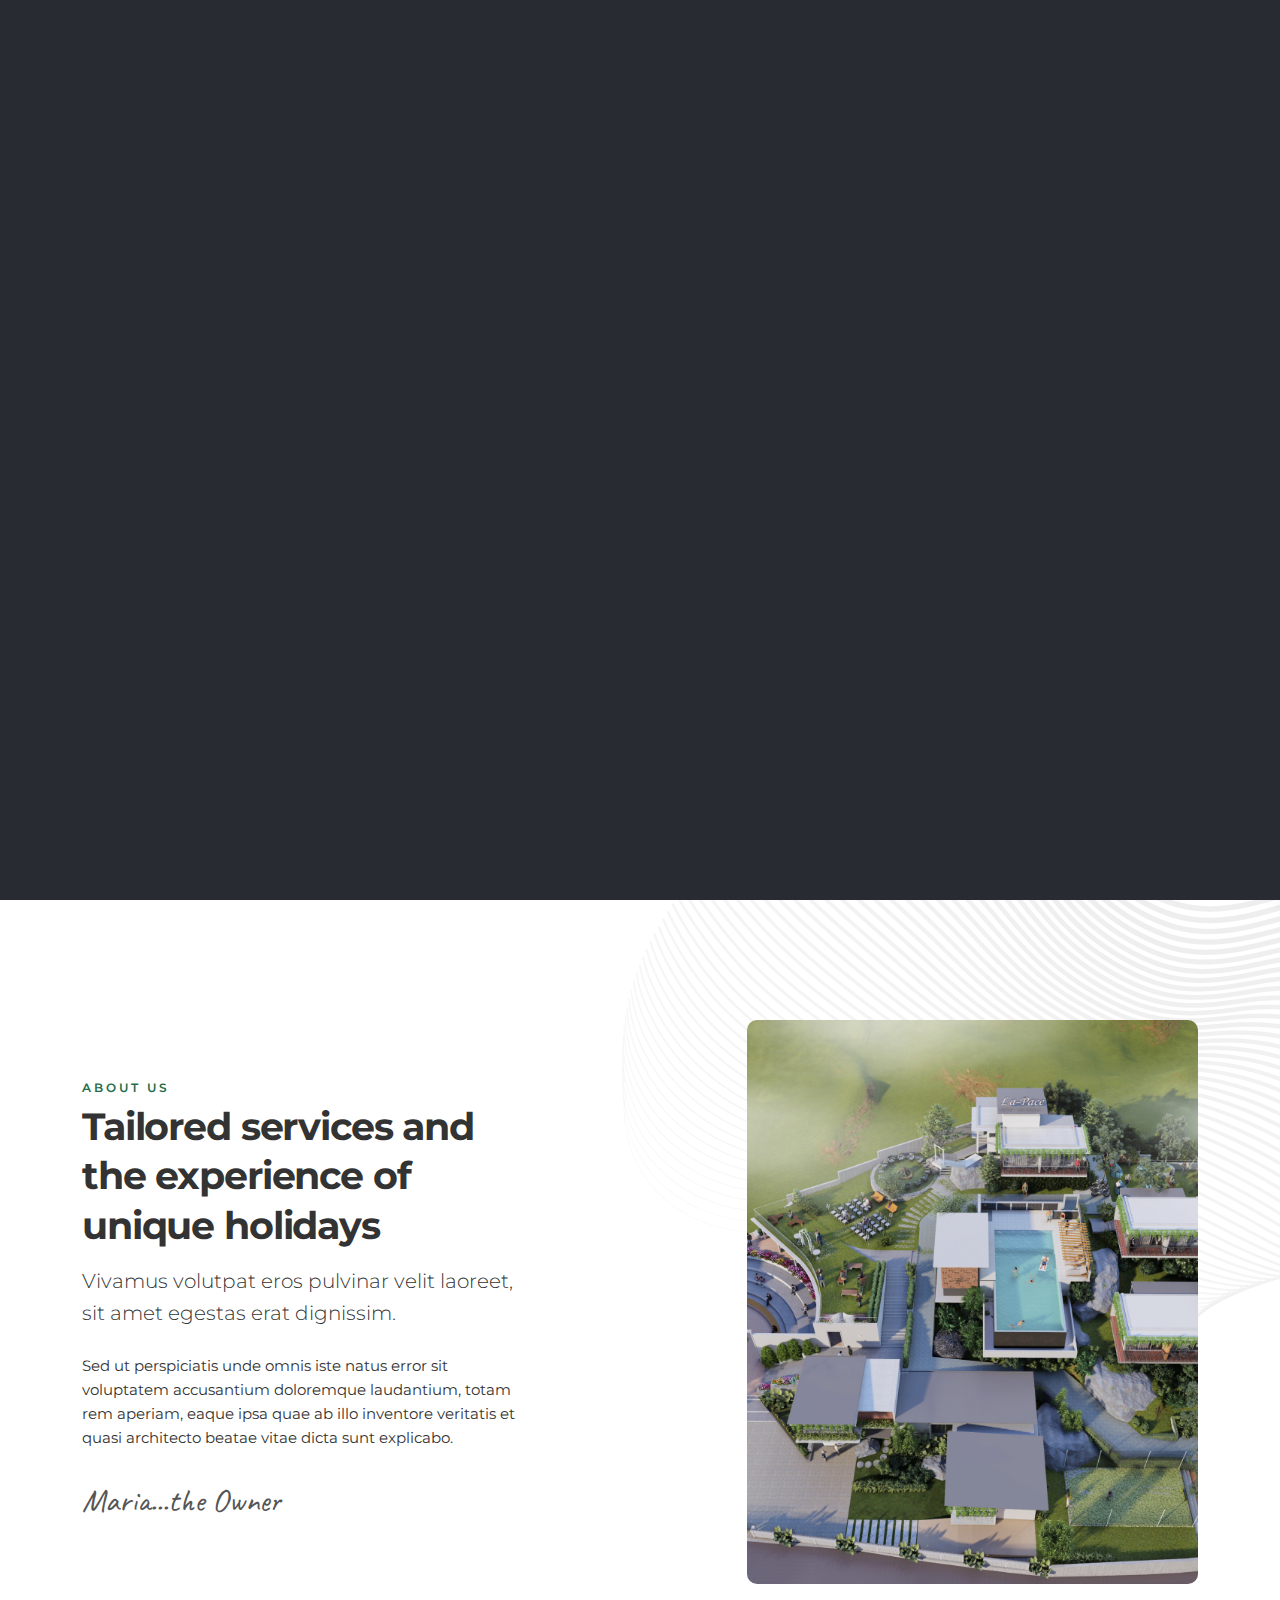
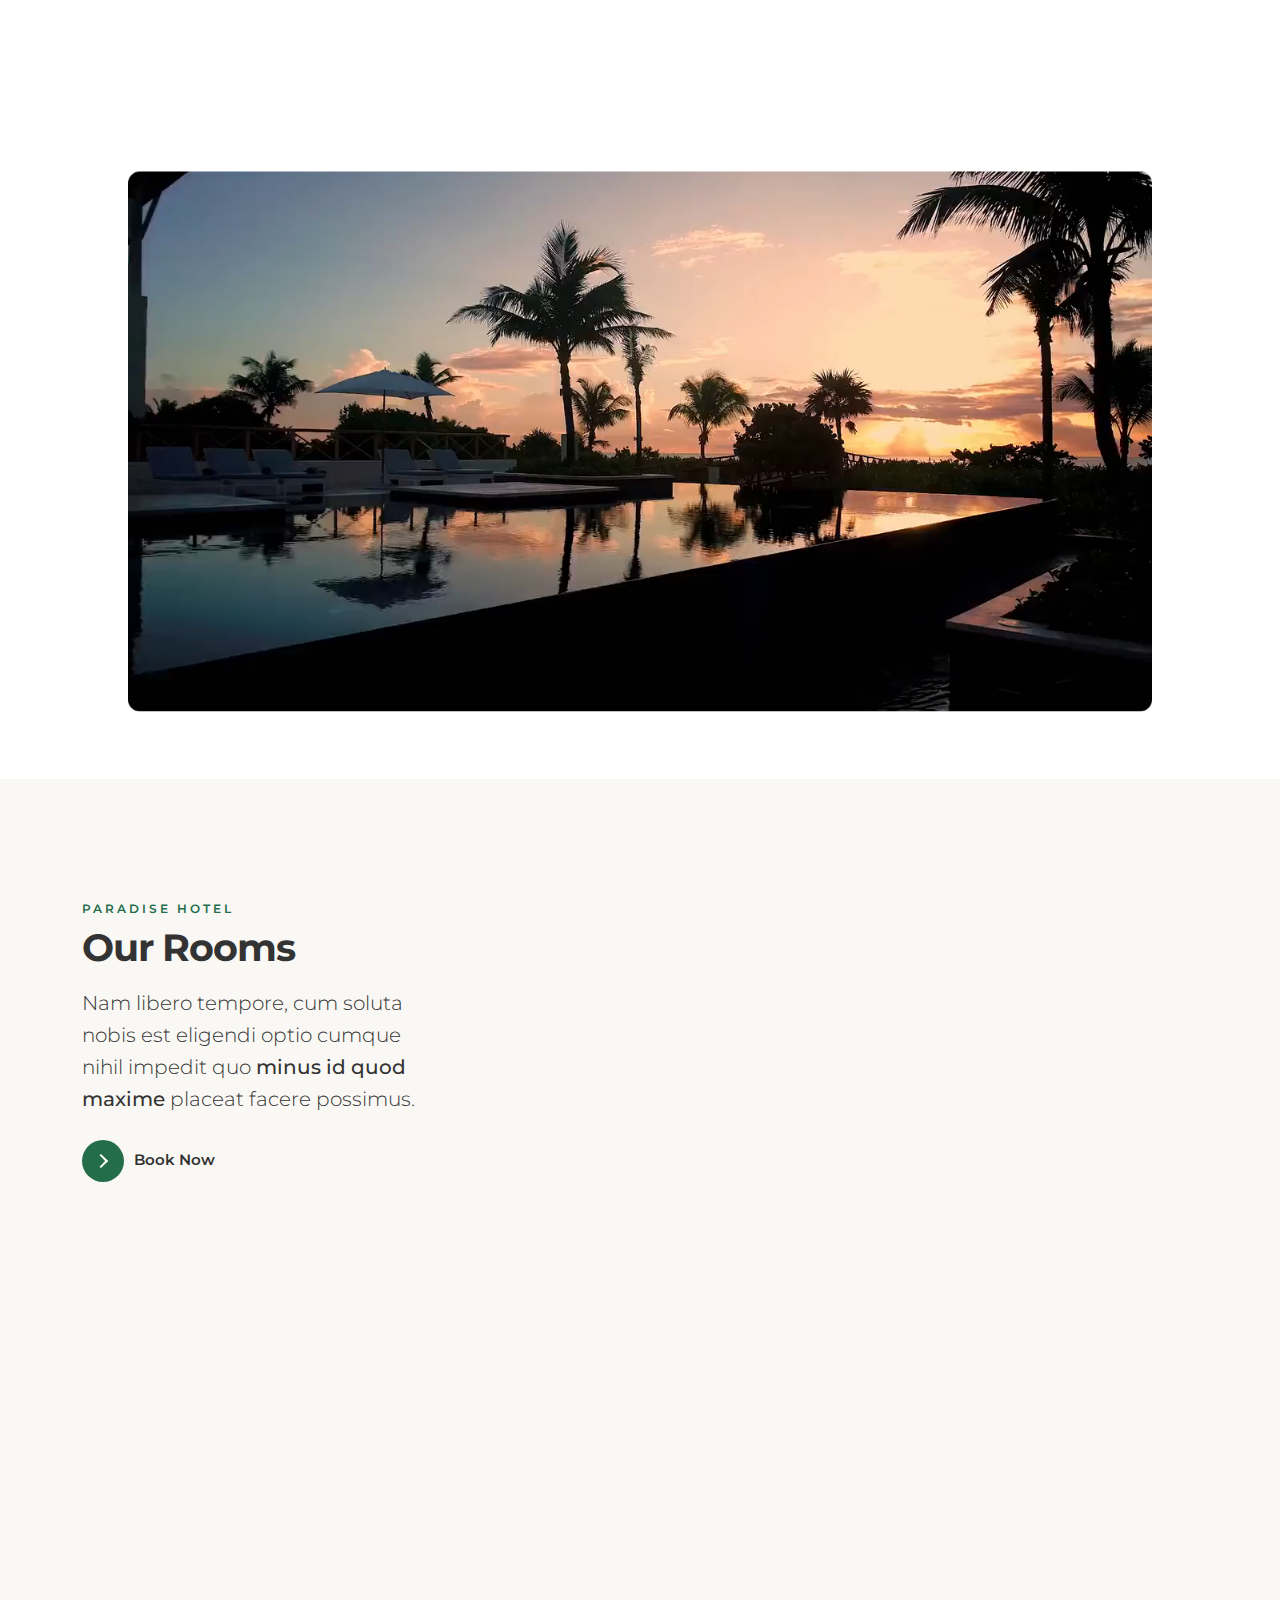
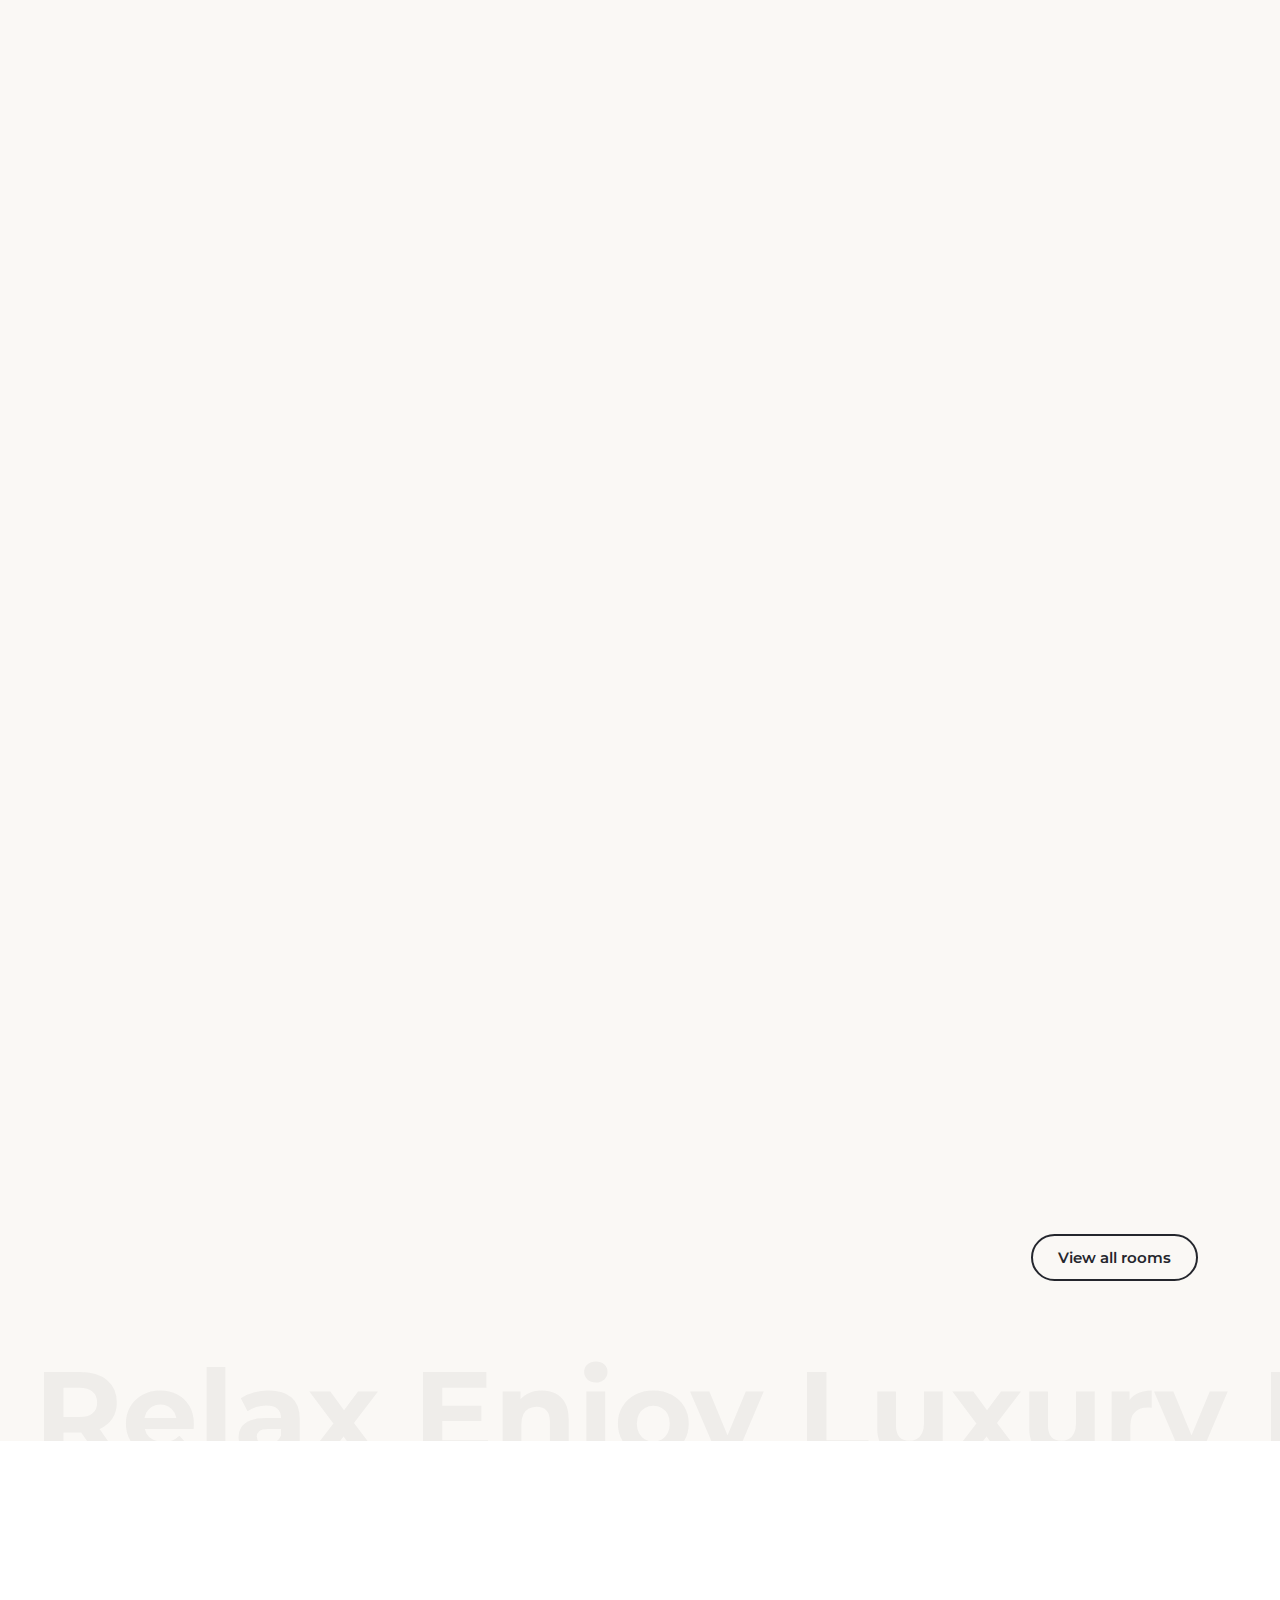
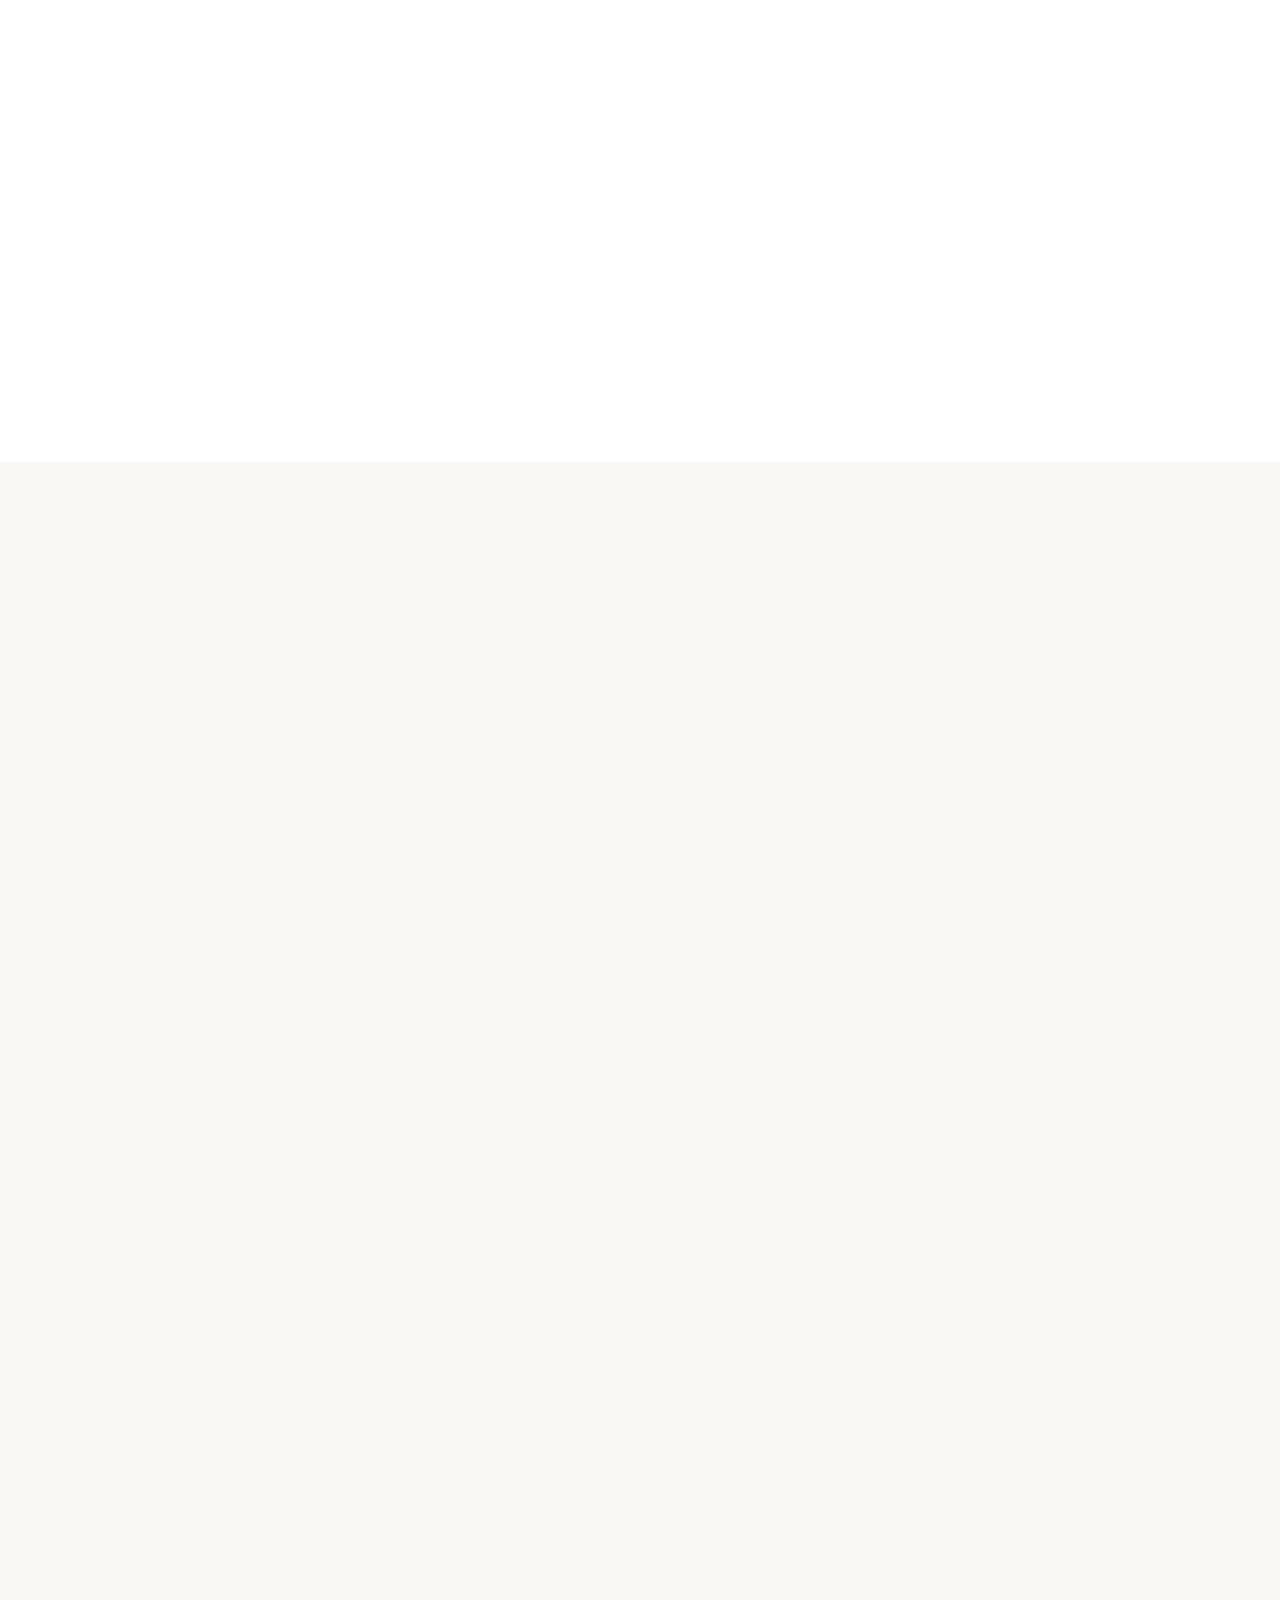
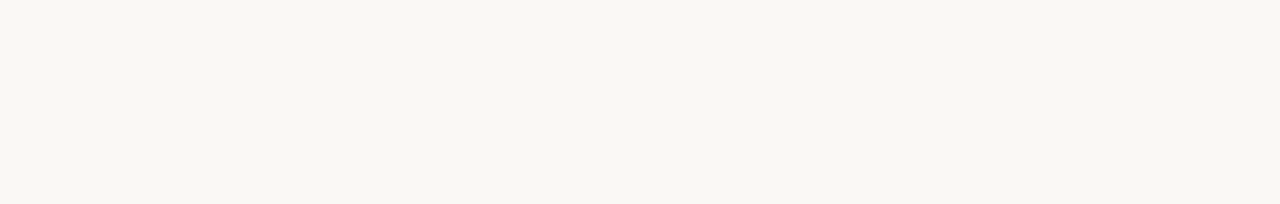
==== index.html @ 65c76d9e "first commit" ====
<!DOCTYPE html>
<html lang="zxx">

<head>
    <meta charset="utf-8">
    <meta name="viewport" content="width=device-width, initial-scale=1">
    <meta name="description" content="">
    <meta name="author" content="Ansonika">
    <title>PARADISE - Hotel and Bed&Breakfast Site Template</title>
    
    <!-- Favicons-->
    <link rel="shortcut icon" href="img/favicon.ico" type="image/x-icon">
    <link rel="apple-touch-icon" type="image/x-icon" href="img/apple-touch-icon-57x57-precomposed.png">
    <link rel="apple-touch-icon" type="image/x-icon" sizes="72x72" href="img/apple-touch-icon-72x72-precomposed.png">
    <link rel="apple-touch-icon" type="image/x-icon" sizes="114x114" href="img/apple-touch-icon-114x114-precomposed.png">
    <link rel="apple-touch-icon" type="image/x-icon" sizes="144x144" href="img/apple-touch-icon-144x144-precomposed.png">

    <!-- GOOGLE WEB FONT-->
    <link rel="preconnect" href="https://fonts.googleapis.com">
    <link rel="preconnect" href="https://fonts.gstatic.com" crossorigin>
    <link href="https://fonts.googleapis.com/css2?family=Caveat:wght@400;500&family=Montserrat:wght@300;400;500;600;700&display=swap" rel="stylesheet">
    
    <!-- BASE CSS -->
    <link href="css/bootstrap.min.css" rel="stylesheet">
    <link href="css/style.css" rel="stylesheet">
	<link href="css/vendors.min.css" rel="stylesheet">

    <!-- YOUR CUSTOM CSS -->
    <link href="css/custom.css" rel="stylesheet">
</head>

<body> 


    <div id="preloader">
        <div data-loader="circle-side"></div>
    </div><!-- /Page Preload -->

    <div class="layer"></div><!-- Opacity Mask -->

    <header class="reveal_header">
        <div class="container">
            <div class="row align-items-center">
                 <div class="col-6">
                        <a href="index.html" class="logo_normal"><img src="img/logo.png" width="135" height="45" alt=""></a>
                        <a href="index.html" class="logo_sticky"><img src="img/logo_sticky.png" width="135" height="45" alt=""></a>
                </div>
                <div class="col-6">
                    <nav>
                        <ul>
                            <li><a href="#booking_section" class="btn_1 btn_scrollto">Book Now</a></li>
                            <li>
                               <div class="hamburger_2 open_close_nav_panel">
                                    <div class="hamburger__box">
                                        <div class="hamburger__inner"></div>
                                    </div>
                                </div>
                            </li>
                        </ul>
                    </nav>
                </div>
            </div>
        </div><!-- /container -->
    </header><!-- /Header -->

    <div class="nav_panel">
        <a href="#0" class="closebt open_close_nav_panel"><i class="bi bi-x"></i></a>
        <div class="logo_panel"><img src="img/logo_sticky.png" width="135" height="45" alt=""></div>
        <div class="sidebar-navigation">
            <nav>
                <ul class="level-1">
                    <!-- <li class="parent"><a href="#0">Home</a>
                         <ul class="level-2">
                            <li class="back"><a href="#0">Back</a></li>
                            <li><a href="index.html">Home Video Bg</a></li>
                            <li><a href="index-2.html">Home Carousel</a></li>
                            <li><a href="index-3.html">Home FlexSlider</a></li>
                            <li><a href="index-4.html">Home Youtube/Vimeo</a></li>
                            <li><a href="index-5.html">Home Parallax</a></li>
                            <li><a href="index-6.html">Home Parallax 2</a></li>
                            <li><a href="index-7.html">Home Working Booking</a></li>
                        </ul>
                    </li> -->
                    <!-- <li class="parent"><a href="#0">Rooms & Suites</a>
                        <ul class="level-2">
                            <li class="back"><a href="#0">Back</a></li>
                            <li><a href="room-list-1.html">Room list 1</a></li>
                            <li><a href="room-list-2.html">Room list 2</a></li>
                            <li><a href="room-list-3.html">Room list 3</a></li>
                            <li><a href="room-details.html">Room details</a></li>
                            <li><a href="room-details-booking.html">Working Booking Request</a></li>
                        </ul>
                    </li> -->
                    <!-- <li><a href="about.html">About</a></li>
                    <li><a href="restaurant.html">Restaurant</a></li>
                    <li><a href="news-1.html">News & events</a></li>
                    <li><a href="contacts.html">Contact</a></li> -->
                    <!-- <li class="parent"><a href="#0">Other Pages</a>
                        <ul class="level-2">
                            <li class="back"><a href="#0">Back</a></li>
                            <li><a href="404.html">Error Page</a></li>
                            <li><a href="gallery.html">Masonry Gallery</a></li>
                            <li><a href="menu-of-the-day.html">Menu of the day</a></li>
                            <li><a href="modal-advertise-1.html">Modal Advertise</a></li>
                            <li><a href="cookie-bar.html">GDPR Cookie Bar</a></li>
                            <li><a href="coming-soon.html">Coming Soon</a></li>
                        </ul>
                    </li> -->
                    <!-- <li class="parent"><a href="#0">Menu Versions</a>
                        <ul class="level-2">
                            <li class="back"><a href="#0">Back</a></li>
                            <li><a href="menu-2.html">Menu Version 2 <span class="custom_badge">Hot</span></a></li>
                            <li><a href="menu-3.html">Menu Version 3</a></li>
                            <li><a href="menu-4.html">Menu Version 4</a></li>
                            <li><a href="menu-5.html">Menu Version 5</a></li>
                        </ul>
                    </li> -->
                </ul>
                <div class="panel_footer">
                    <div class="phone_element"><a href="tel://423424234"><i class="bi bi-telephone"></i><span><em>Info and bookings</em>+41 934 121 1334</span></a></div>
                </div>
                <!-- /panel_footer -->
            </nav>
        </div>
        <!-- /sidebar-navigation -->
    </div>
    <!-- /nav_panel -->

    <main>
        <div class="hero home-search full-height jarallax" data-jarallax-video="https://vimeo.com/360765915" data-speed="0.2">
            <div class="wrapper opacity-mask d-flex align-items-center justify-content-center text-center animate_hero" data-opacity-mask="rgba(0, 0, 0, 0.5)">
                <div class="container">
                    <small class="slide-animated one">Luxury Hotel Experience</small>
                    <h3 class="slide-animated two">A unique Experience<br>where to stay</h3>
                    <!-- <div class="row justify-content-center slide-animated three">
                        <div class="col-xl-10">
                            <div class="row g-0 booking_form">
                                <div class="col-lg-4">
                                    <div class="form-group">
                                        <input class="form-control" type="text" name="dates" id="dates" placeholder="Check in / Check out" readonly="readonly">
                                        <i class="bi bi-calendar2"></i>
                                    </div>
                                </div>
                                <div class="col-lg-3 col-sm-6 pe-lg-0 pe-sm-1">
                                    <div class="qty-buttons">
                                        <label>Adults</label>
                                        <input type="button" value="+" class="qtyplus" name="adults">
                                        <input type="text" name="adults" id="adults" value="" class="qty form-control">
                                        <input type="button" value="-" class="qtyminus" name="adults">
                                    </div>
                                </div>
                                <div class="col-lg-3 col-sm-6 ps-lg-0 ps-sm-1">
                                    <div class="qty-buttons">
                                        <label>Childs</label>
                                        <input type="button" value="+" class="qtyplus" name="childs">
                                        <input type="text" name="childs" id="childs" value="" class="qty form-control">
                                        <input type="button" value="-" class="qtyminus" name="childs">
                                    </div>
                                </div>
                                <div class="col-lg-2">
                                    <input type="submit" class="btn_search" value="Search">
                                </div>
                            </div>
                        </div>
                    </div> -->
                </div>
                <div class="mouse_wp slide-animated four">
                    <a href="#first_section" class="btn_scrollto">
                        <div class="mouse"></div>
                    </a>
                </div>
                <!-- /mouse_wp -->
            </div>
        </div>
        <!-- /Background Video Parallax -->

        <div class="pattern_2">
            <div class="container margin_120_95" id="first_section">
                <div class="row justify-content-between flex-lg-row-reverse align-items-center">
                    <div class="col-lg-5">
                        <div class="parallax_wrapper">
                            <img src="img/about1.png" alt="" class="img-fluid rounded-img">
                            <div data-cue="slideInUp" class="img_over"><span data-jarallax-element="-30"><img src="img/about2.png" alt="" class="rounded-img"></span></div>
                        </div>
                    </div>
                    <div class="col-lg-5">
                        <div class="intro">
                            <div class="title">
                                <small>About us</small>
                                <h2>Tailored services and the experience of unique holidays</h2>
                            </div>
                            <p class="lead">Vivamus volutpat eros pulvinar velit laoreet, sit amet egestas erat dignissim.</p>
                            <p>Sed ut perspiciatis unde omnis iste natus error sit voluptatem accusantium doloremque laudantium, totam rem aperiam, eaque ipsa quae ab illo inventore veritatis et quasi architecto beatae vitae dicta sunt explicabo.</p>
                            <p><em>Maria...the Owner</em></p>
                        </div>
                    </div>
                </div>
                <!-- /Row -->
            </div>
            <div class="pinned-image pinned-image--medium">
                <div class="pinned-image__container" id="section_video">
                    <video loop="loop" muted="muted" id="video_home">
                        <source src="video/sunset.mp4" type="video/mp4">
                        <source src="video/sunset.webm" type="video/webm">
                        <source src="video/sunset.webm" type="video/ogg">
                    </video>
                    <!-- <div class="pinned-image__container-overlay"></div> -->
                </div>
                <div class="pinned_over_content">
                    <div class="title white">
                        <small data-cue="slideInUp" data-delay="200">Luxury Hotel Experience</small>
                        <h2 data-cue="slideInUp" data-delay="300">Enjoy in a very<br> Immersive Relax</h2>
                    </div>
                </div>
            </div>
            <!-- /pinned content -->
        </div>
        <!-- /Pattern  -->

        <div class="container margin_120_95">
            <div class="row justify-content-between">
                <div class="col-lg-4 fixed_title">
                    <div class="title">
                        <small>Paradise Hotel</small>
                        <h2>Our Rooms</h2>
                        <p class="lead">Nam libero tempore, cum soluta nobis est eligendi optio cumque nihil impedit quo <strong>minus id quod maxime</strong> placeat facere possimus.</p>
                        <p> <a href="#booking_section" class="btn_4 learn-more btn_scrollto">
                                <span class="circle">
                                    <span class="icon arrow"></span>
                                </span>
                                <span class="button-text">Book Now</span>
                            </a></p>
                    </div>
                </div>
                <div class="col-lg-7">
                    <div class="row_list_version_3" data-cue="fadeIn">
                        <div class="owl-carousel owl-theme carousel_item_1 kenburns rounded-img">
                            <div class="item">
                                <a href="room-details.html"><img src="img/rooms/1.jpg" alt=""></a>
                            </div>
                            <div class="item">
                                <a href="room-details.html"><img src="img/rooms/opt_1.jpg" alt=""></a>
                            </div>
                            <div class="item">
                                <a href="room-details.html"><img src="img/rooms/opt_8.jpg" alt=""></a>
                            </div>
                        </div>
                        <!-- /carousel -->
                        <div class="box_item_info" data-jarallax-element="-30">
                            <small>From $150/night</small>
                            <h2>Double Room</h2>
                            <p>Beautiful design with modern furnishings including a glamorous bay window with your own private view of Lucerne.</p>
                            <div class="facilities clearfix">
                                <ul>
                                    <li>
                                        <i class="customicon-double-bed"></i> King Size Bed
                                    </li>
                                    <li>
                                        <i class="customicon-television"></i> 32 Inc TV
                                    </li>
                                </ul>
                            </div>
                        </div>
                        <!-- /box_item_info -->
                    </div>
                    <!-- /row_list_version_3 -->
                    <div class="row_list_version_3" data-cue="fadeIn">
                        <div class="owl-carousel owl-theme carousel_item_1 kenburns rounded-img">
                            <div class="item">
                                <a href="room-details.html"><img src="img/rooms/2.jpg" alt=""></a>
                            </div>
                            <div class="item">
                                <a href="room-details.html"><img src="img/rooms/opt_2.jpg" alt=""></a>
                            </div>
                            <div class="item">
                                <a href="room-details.html"><img src="img/rooms/opt_5.jpg" alt=""></a>
                            </div>
                        </div>
                        <!-- /carousel -->
                        <div class="box_item_info" data-jarallax-element="-30">
                            <small>From $150/night</small>
                            <h2>Double Room</h2>
                            <p>Beautiful design with modern furnishings including a glamorous bay window with your own private view of Lucerne.</p>
                            <div class="facilities clearfix">
                                <ul>
                                    <li>
                                        <i class="customicon-double-bed"></i> King Size Bed
                                    </li>
                                    <li>
                                        <i class="customicon-television"></i> 32 Inc TV
                                    </li>
                                </ul>
                            </div>
                        </div>
                        <!-- /box_item_info -->
                    </div>
                    <!-- /row_list_version_3 -->
                    <div class="row_list_version_3" data-cue="fadeIn">
                        <div class="owl-carousel owl-theme carousel_item_1 kenburns rounded-img">
                            <div class="item">
                                <a href="room-details.html"><img src="img/rooms/3.jpg" alt=""></a>
                            </div>
                            <div class="item">
                                <a href="room-details.html"><img src="img/rooms/opt_3.jpg" alt=""></a>
                            </div>
                            <div class="item">
                                <a href="room-details.html"><img src="img/rooms/opt_6.jpg" alt=""></a>
                            </div>
                        </div>
                        <!-- /carousel -->
                        <div class="box_item_info" data-jarallax-element="-30">
                            <small>From $230/night</small>
                            <h2>Superior Room</h2>
                            <p>Beautiful design with modern furnishings including a glamorous bay window with your own private view of Lucerne.</p>
                            <div class="facilities clearfix">
                                <ul>
                                    <li>
                                        <i class="customicon-double-bed"></i> King Size Bed
                                    </li>
                                    <li>
                                        <i class="customicon-television"></i> 32 Inc TV
                                    </li>
                                </ul>
                            </div>
                        </div>
                        <!-- /box_item_info -->
                    </div>
                    <!-- /row_list_version_3 -->
                </div>
            </div>
            <p class="text-end"><a href="#0" class="btn_1 outline">View all rooms</a></p>
        </div>
        <!-- /container-->

        <div class="marquee">
            <div class="track">
                <div class="content">&nbsp;Relax Enjoy Luxury Holiday Travel Discover Experience Relax Enjoy Luxury Holiday Travel Discover Experience Relax Enjoy Luxury Holiday Travel Discover Experience Relax Enjoy Luxury Holiday Travel Discover Experience</div>
            </div>
        </div>
        <!-- /marquee-->

        <div class="bg_white">
            <div class="container margin_120_95">
                <div class="title text-center mb-5">
                    <div data-cue="slideInUp"><small>Paradise Hotel</small></div>
                    <div data-cue="slideInUp" data-delay="100">
                        <h2>Main Facilities</h2>
                    </div>
                </div>
                <div class="row mt-4">
                    <div class="col-xl-3 col-md-6">
                        <div class="box_facilities no-border" data-cue="slideInUp">
                            <i class="customicon-private-parking"></i>
                            <h3>Private Parking</h3>
                            <p>Ut enim ad minima veniam, quis nostrum exercitationem ullam corporis suscipit laboriosam.</p>
                        </div>
                    </div>
                    <div class="col-xl-3 col-md-6">
                        <div class="box_facilities" data-cue="slideInUp">
                            <i class="customicon-wifi"></i>
                            <h3>High Speed Wifi</h3>
                            <p>At vero eos et accusamus et iusto odio dignissimos ducimus qui blanditiis praesentium.</p>
                        </div>
                    </div>
                    <div class="col-xl-3 col-md-6">
                        <div class="box_facilities" data-cue="slideInUp">
                            <i class="customicon-cocktail"></i>
                            <h3>Bar & Restaurant</h3>
                            <p>Similique sunt in culpa qui officia deserunt mollitia animi, id est laborum et dolorum fuga.</p>
                        </div>
                    </div>
                    <div class="col-xl-3 col-md-6">
                        <div class="box_facilities" data-cue="slideInUp">
                            <i class="customicon-swimming-pool"></i>
                            <h3>Swimming Pool</h3>
                            <p>Nam libero tempore, cum soluta nobis est eligendi optio cumque nihil impedit quo minus.</p>
                        </div>
                    </div>
                </div>
                <!-- /Row -->
            </div>
        </div>
        <!-- /bg_white -->

        <div class="container margin_120_95" id="booking_section">
            <div class="row justify-content-between">
                <div class="col-xl-4">
                    <div data-cue="slideInUp">
                        <div class="title">
                            <small>Paradise Hotel</small>
                            <h2>Check Availability</h2>
                        </div>
                        <p>Mea nibh meis philosophia eu. Duis legimus efficiantur ea sea. Id placerat tacimates definitionem sea, prima quidam vim no. Duo nobis persecuti cu. </p>
                        <p class="phone_element no_borders"><a href="tel://423424234"><i class="bi bi-telephone"></i><span><em>Info and bookings</em>+41 934 121 1334</span></a></p>
                    </div>
                </div>
                <div class="col-xl-7">
                    <div data-cue="slideInUp" data-delay="200">
                        <div class="booking_wrapper">
                            <div class="col-lg-12">
                                <input type="hidden" id="date_booking" name="date_booking">
                            </div>
                            <div class="row">
                                <div class="col-lg-6">
                                    <div class="custom_select">
                                        <select class="wide">
                                            <option>Select Room</option>
                                            <option>Double Room</option>
                                            <option>Deluxe Room</option>
                                            <option>Superior Room</option>
                                            <option>Junior Suite</option>
                                        </select>
                                    </div>
                                </div>
                                <div class="col-lg-6">
                                    <div class="row">
                                        <div class="col-6">
                                            <div class="qty-buttons mb-3 version_2">
                                                <input type="button" value="+" class="qtyplus" name="adults_booking">
                                                <input type="text" name="adults_booking" id="adults_booking" value="" class="qty form-control" placeholder="Adults">
                                                <input type="button" value="-" class="qtyminus" name="adults_booking">
                                            </div>
                                        </div>
                                        <div class="col-6">
                                            <div class="mb-3 qty-buttons mb-3 version_2">
                                                <input type="button" value="+" class="qtyplus" name="childs_booking">
                                                <input type="text" name="childs_booking" id="childs_booking" value="" class="qty form-control" placeholder="Childs">
                                                <input type="button" value="-" class="qtyminus" name="childs_booking">
                                            </div>
                                        </div>
                                    </div>
                                </div>
                            </div>
                        </div>
                        <!-- / row -->
                        <p class="text-end mt-4"><a href="#0" class="btn_1 outline">Book Now</a></p>
                    </div>
                </div>
                <!-- /col -->
            </div>
            <!-- /row -->
        </div>
        <!-- /container -->
        
    </main>
    
    <footer class="revealed">
        <div class="footer_bg">
            <div class="gradient_over"></div>
            <div class="background-image" data-background="url(img/rooms/3.png)"></div>
        </div>
        <div class="container">
            <div class="row move_content">
                <div class="col-lg-4 col-md-12">
                    <h5>Contacts</h5>
                    <ul>
                        <li>Baker Street 567, Los Angeles 11023<br>California - US<br><br></li>
                        <li><strong><a href="#0">info@Paradisehotel.com</a></strong></li>
                        <li><strong><a href="#0">+434 43242232</a></strong></li>
                    </ul>
                    <div class="social">
                        <ul>
                            <li><a href="#0"><i class="bi bi-instagram"></i></a></li>
                            <li><a href="#0"><i class="bi bi-whatsapp"></i></a></li>
                            <li><a href="#0"><i class="bi bi-facebook"></i></a></li>
                            <li><a href="#0"><i class="bi bi-twitter-x"></i></a></li>
                        </ul>
                    </div>
                </div>
                <div class="col-lg-3 col-md-6 ms-lg-auto">
                    <h5>Explore</h5>
                    <div class="footer_links">
                        <ul>
                            <li><a href="index.html">Home</a></li>
                            <li><a href="about.html">About Us</a></li>
                            <li><a href="room-list-1.html">Rooms &amp; Suites</a></li>
                            <li><a href="news-1.html">News &amp; Events</a></li>
                            <li><a href="contacts.html">Contacts</a></li>
                            <li><a href="about.html">Terms and Conditions</a></li>
                        </ul>
                    </div>
                </div>
                <div class="col-lg-3 col-md-6">
                    <div id="newsletter">
                        <h5>Newsletter</h5>
                        <div id="message-newsletter"></div>
                        <form method="post" action="phpmailer/newsletter_template_email.php" name="newsletter_form" id="newsletter_form">
                            <div class="form-group">
                                <input type="email" name="email_newsletter" id="email_newsletter" class="form-control" placeholder="Your email">
                                <button type="submit" id="submit-newsletter"><i class="bi bi-send"></i></button>
                            </div>
                        </form>
                        <p>Receive latest offers and promos without spam. You can cancel anytime.</p>
                    </div>
                </div>
            </div>
            <!--/row-->
        </div>
        <!--/container-->
        <div class="copy">
            <div class="container">
                © Paradise - by <a href="#">Ansonika</a>
            </div>
        </div>
    </footer>
    <!-- /footer -->

    <div class="progress-wrap">
        <svg class="progress-circle svg-content" width="100%" height="100%" viewBox="-1 -1 102 102">
            <path d="M50,1 a49,49 0 0,1 0,98 a49,49 0 0,1 0,-98" />
        </svg>
    </div>
    <!-- /back to top -->

<!-- COMMON SCRIPTS -->
<script src="js/common_scripts.js"></script>
<script src="js/common_functions.js"></script>
<script src="js/datepicker_search.js"></script>
<script src="js/datepicker_inline.js"></script>
<script src="phpmailer/validate.js"></script>

</body>
</html>
---- css/style.css ----
/*
Theme Name: Paradise
Theme URI: http://www.ansonika.com/paradise/
Author: Ansonika
Author URI: http://themeforest.net/user/Ansonika/

[Table of contents] 

1. SITE STRUCTURE and TYPOGRAPHY
- 1.0 Preloader
- 1.1 Typography
- 1.2 Animations title
- 1.3 Buttons
- 1.4 Structure

2. CONTENT
- 2.1 Home
- 2.2 About
- 2.3 Room list
- 2.4 Room details
- 2.5 News page
- 2.6 Contact page
- 2.7 Error page
- 2.8 Gallery
- 2.9 Restaurant
- 2.10 Advertise modal
- 2.11 Cookie bar

3. COMMON
- 3.1 Misc
- 3.2 Datepicker
- 3.3 Forms
- 3.4 Success submit 
- 3.5 Progess Scroll to top
- 3.6 Spacing
- 3.7 Pagination
- 3.8 Success submit

/*============================================================================================*/
/* 1.  SITE STRUCTURE and TYPOGRAPHY */
/*============================================================================================*/
/*-------- 1.0 Preloader --------*/
@import url("https://fonts.googleapis.com/css2?family=Lora:ital,wght@1,400;1,500&display=swap");
@-webkit-keyframes background {
  0% {
    top: 0;
  }
  100% {
    top: -100%;
  }
}
@-moz-keyframes background {
  0% {
    top: 0;
  }
  100% {
    top: -100%;
  }
}
@-o-keyframes background {
  0% {
    top: 0;
  }
  100% {
    top: -100%;
  }
}
@keyframes background {
  0% {
    top: 0;
  }
  100% {
    top: -100%;
  }
}


:root {
  --brand-color: #246D4A; /* Red */
}

#preloader {
  position: fixed;
  top: 0;
  left: 0;
  right: 0;
  width: 100%;
  height: 100%;
  bottom: 0;
  background-color: #292b33;
  z-index: 99999999999 !important;
  overflow: hidden;
}
#preloader.loaded {
  -webkit-animation: background 0.65s normal forwards cubic-bezier(0.785, 0.135, 0.15, 0.86);
  -moz-animation: background 0.65s normal forwards cubic-bezier(0.785, 0.135, 0.15, 0.86);
  -o-animation: background 0.65s normal forwards cubic-bezier(0.785, 0.135, 0.15, 0.86);
  animation: background 0.65s normal forwards cubic-bezier(0.785, 0.135, 0.15, 0.86);
  -webkit-transition-delay: 1s;
  -moz-transition-delay: 1s;
  -o-transition-delay: 1s;
  transition-delay: 1s;
}

[data-loader="circle-side"] {
  position: absolute;
  width: 50px;
  height: 50px;
  top: 50%;
  left: 50%;
  margin-left: -25px;
  margin-top: -25px;
  -webkit-animation: circle infinite .95s linear;
  -moz-animation: circle infinite .95s linear;
  -o-animation: circle infinite .95s linear;
  animation: circle infinite .95s linear;
  border: 2px solid #111;
  border-top-color: rgba(255, 255, 255, 0.2);
  border-right-color: rgba(255, 255, 255, 0.2);
  border-bottom-color: rgba(255, 255, 255, 0.2);
  -webkit-border-radius: 100%;
  -moz-border-radius: 100%;
  -ms-border-radius: 100%;
  border-radius: 100%;
}

@-webkit-keyframes circle {
  0% {
    -webkit-transform: rotate(0);
    -moz-transform: rotate(0);
    -ms-transform: rotate(0);
    -o-transform: rotate(0);
    transform: rotate(0);
  }
  100% {
    -webkit-transform: rotate(360deg);
    -moz-transform: rotate(360deg);
    -ms-transform: rotate(360deg);
    -o-transform: rotate(360deg);
    transform: rotate(360deg);
  }
}
@-moz-keyframes circle {
  0% {
    -webkit-transform: rotate(0);
    -moz-transform: rotate(0);
    -ms-transform: rotate(0);
    -o-transform: rotate(0);
    transform: rotate(0);
  }
  100% {
    -webkit-transform: rotate(360deg);
    -moz-transform: rotate(360deg);
    -ms-transform: rotate(360deg);
    -o-transform: rotate(360deg);
    transform: rotate(360deg);
  }
}
@-o-keyframes circle {
  0% {
    -webkit-transform: rotate(0);
    -moz-transform: rotate(0);
    -ms-transform: rotate(0);
    -o-transform: rotate(0);
    transform: rotate(0);
  }
  100% {
    -webkit-transform: rotate(360deg);
    -moz-transform: rotate(360deg);
    -ms-transform: rotate(360deg);
    -o-transform: rotate(360deg);
    transform: rotate(360deg);
  }
}
@keyframes circle {
  0% {
    -webkit-transform: rotate(0);
    -moz-transform: rotate(0);
    -ms-transform: rotate(0);
    -o-transform: rotate(0);
    transform: rotate(0);
  }
  100% {
    -webkit-transform: rotate(360deg);
    -moz-transform: rotate(360deg);
    -ms-transform: rotate(360deg);
    -o-transform: rotate(360deg);
    transform: rotate(360deg);
  }
}
/*-------- 1.1 Typography --------*/
/* rem reference
10px = 0.625rem
12px = 0.75rem
14px = 0.875rem
16px = 1rem (base)
18px = 1.125rem
20px = 1.25rem
24px = 1.5rem
30px = 1.875rem
32px = 2rem
*/
html * {
  -webkit-font-smoothing: antialiased;
}

body {
  background: #faf8f5;
  font-size: 15px;
  font-size: 0.9375rem;
  line-height: 1.6;
  font-family: "Montserrat", Helvetica, sans-serif;
  color: #333;
}

main {
  position: relative;
  z-index: 2;
  background-color: #faf8f5;
}

h1,
h2,
h3,
h4,
h5,
h6 {
  color: #333;
  font-weight: 700;
  letter-spacing: -.03em;
  line-height: 1.3;
}

h3,
h4,
h5,
h6 {
  font-weight: 600;
}

p {
  margin-bottom: 25px;
}

strong {
  font-weight: 600;
}

p.lead strong {
  font-weight: 500;
}

hr {
  margin: 30px 0 30px 0;
  border-color: #d9e1e6;
  opacity: 1;
}
hr.more_margin {
  margin: 60px 0 60px 0;
}

/* General links color */
a {
  color: var(--brand-color);
  text-decoration: none;
  -moz-transition: all 0.3s ease-in-out;
  -o-transition: all 0.3s ease-in-out;
  -webkit-transition: all 0.3s ease-in-out;
  -ms-transition: all 0.3s ease-in-out;
  transition: all 0.3s ease-in-out;
  outline: none;
}
a:hover, a:focus {
  color: #24262d;
  text-decoration: none;
  outline: none;
}

.title small {
  text-transform: uppercase;
  color: var(--brand-color);
  letter-spacing: 3px;
  font-weight: 600;
  display: block;
  margin-bottom: 5px;
  font-size: 12px;
  font-size: 0.75rem;
}
.title h2,
.title h3 {
  font-weight: 700;
  font-size: 38px;
  font-size: 2.375rem;
  margin-bottom: 15px;
}
.title h3 {
  font-size: 31px;
  font-size: 1.9375rem;
}
.title.center {
  text-align: center;
}
.title.white small {
  color: #ebd7b2;
  opacity: 0.8;
}
.title.white h2,
.title.white h3 {
  color: #fff;
}

/*-------- 1.2 Animations title --------*/
.slide-animated {
  -webkit-transform: translateY(20px);
  -moz-transform: translateY(20px);
  -ms-transform: translateY(20px);
  -o-transform: translateY(20px);
  transform: translateY(20px);
  opacity: 0;
  visibility: hidden;
  -moz-transition: all 0.05s ease;
  -o-transition: all 0.05s ease;
  -webkit-transition: all 0.05s ease;
  -ms-transition: all 0.05s ease;
  transition: all 0.05s ease;
}

.is-transitioned .slide-animated {
  -webkit-transform: none;
  -moz-transform: none;
  -ms-transform: none;
  -o-transform: none;
  transform: none;
  opacity: 1;
  visibility: visible;
  -moz-transition: all 0.5s ease;
  -o-transition: all 0.5s ease;
  -webkit-transition: all 0.5s ease;
  -ms-transition: all 0.5s ease;
  transition: all 0.5s ease;
}
.is-transitioned .slide-animated.one {
  transition-delay: 0.5s;
  -webkit-transition-delay: 0.5s;
  -moz-transition-delay: 0.5s;
  -o-transition-delay: 0.5s;
}
.is-transitioned .slide-animated.two {
  transition-delay: 0.7s;
  -webkit-transition-delay: 0.7s;
  -moz-transition-delay: 0.7s;
  -o-transition-delay: 0.7s;
}
.is-transitioned .slide-animated.three {
  transition-delay: 0.9s;
  -webkit-transition-delay: 0.9s;
  -moz-transition-delay: 0.9s;
  -o-transition-delay: 0.9s;
}
.is-transitioned .slide-animated.four {
  transition-delay: 2.5s;
  -webkit-transition-delay: 2.5s;
  -moz-transition-delay: 2.5s;
  -o-transition-delay: 2.5s;
}

/*-------- 1.3 Buttons --------*/
a.btn_1,
.btn_1 {
  border: none;
  color: #fff;
  background: var(--brand-color);
  outline: none;
  cursor: pointer;
  display: inline-flex;
  text-decoration: none;
  padding: 14px 25px 14px 25px;
  font-weight: 600;
  -moz-transition: all 0.3s ease-in-out;
  -o-transition: all 0.3s ease-in-out;
  -webkit-transition: all 0.3s ease-in-out;
  -ms-transition: all 0.3s ease-in-out;
  transition: all 0.3s ease-in-out;
  border-radius: 25px;
  align-items: center;
  justify-content: center;
  line-height: 1;
}
a.btn_1:hover,
.btn_1:hover {
  background-color: #4b514d;
}
a.btn_1.inverse,
.btn_1.inverse {
  background-color: #fff;
  color: #333;
}
a.btn_1.full-width,
.btn_1.full-width {
  width: 100%;
  text-align: center;
}
a.btn_1.outline,
.btn_1.outline {
  background-color: transparent;
  border: 2px solid #24262d;
  color: #24262d;
}
a.btn_1.outline.white,
.btn_1.outline.white {
  border-color: #fff;
  color: #fff;
}
a.btn_1.outline:hover,
.btn_1.outline:hover {
  background-color: #4b514d;
  border: 2px solid transparent;
  color: #fff;
}

.btn_4 {
  position: relative;
  display: inline-block;
  cursor: pointer;
}
.btn_4.learn-more {
  width: 160px;
  height: auto;
}
.btn_4.learn-more .circle {
  transition: all 0.45s cubic-bezier(0.65, 0, 0.076, 1);
  position: relative;
  display: block;
  margin: 0;
  width: 2.6rem;
  height: 2.6rem;
  background: var(--brand-color);
  border-radius: 1.625rem;
}
.btn_4.learn-more .circle .icon {
  transition: all 0.45s cubic-bezier(0.65, 0, 0.076, 1);
  position: absolute;
  top: 0;
  bottom: 0;
  margin: auto;
  background: #fff;
}
.btn_4.learn-more .circle .icon.arrow {
  transition: all 0.45s cubic-bezier(0.65, 0, 0.076, 1);
  left: 0.425rem;
  width: 1.125rem;
  height: 0.125rem;
  background: none;
}
.btn_4.learn-more .circle .icon.arrow::before {
  position: absolute;
  content: '';
  top: -0.25rem;
  right: 0.0625rem;
  width: 0.625rem;
  height: 0.625rem;
  border-top: 0.125rem solid #fff;
  border-right: 0.125rem solid #fff;
  transform: rotate(45deg);
}
.btn_4.learn-more .button-text {
  transition: all 0.45s cubic-bezier(0.65, 0, 0.076, 1);
  position: absolute;
  top: 0;
  left: 0;
  right: 0;
  bottom: 0;
  padding: 0.75rem 0;
  margin: 0 0 0 1.5rem;
  color: #333;
  font-weight: 600;
  line-height: 1.1;
  text-align: center;
}
.btn_4:hover .circle {
  width: 100%;
}
.btn_4:hover .circle .icon.arrow {
  background: #fff;
  transform: translate(1rem, 0);
}
.btn_4:hover .button-text {
  color: #fff;
}

a.animated_link {
  position: relative;
  text-decoration: none;
}
a.animated_link::before {
  content: "";
  position: absolute;
  display: block;
  width: 100%;
  height: 2px;
  bottom: -5px;
  left: 0;
  background-color: #24262d;
  transform: scaleX(0);
  transform-origin: top left;
  transition: transform 0.3s ease;
}
a.animated_link:hover::before {
  transform: scaleX(1);
}
a.animated_link.active::before {
  transform: scaleX(1);
}

.mouse_wp {
  position: absolute;
  right: 30px;
  bottom: 30px;
  text-align: right;
  width: 40px;
  z-index: 999;
}

.mouse {
  background: #4e5559 linear-gradient(transparent 0%, transparent 50%, #ffffff 50%, #ffffff 100%);
  width: 36px;
  height: 58px;
  border-radius: 100px;
  background-size: 100% 200%;
  -webkit-animation: colorSlide 15s linear infinite, nudgeMouse 15s ease-out infinite;
  animation: colorSlide 15s linear infinite, nudgeMouse 15s ease-out infinite;
}

.mouse:before,
.mouse:after {
  content: "";
  position: absolute;
  top: 0;
  right: 0;
  bottom: 0;
  left: 0;
  margin: auto;
}

.mouse:before {
  width: 32px;
  height: 54px;
  background-color: #222a30;
  border-radius: 100px;
}

.mouse:after {
  background-color: #ffffff;
  width: 5px;
  height: 5px;
  border-radius: 100%;
  -webkit-animation: trackBallSlide 15s linear infinite;
  animation: trackBallSlide 15s linear infinite;
}

@-webkit-keyframes colorSlide {
  0% {
    background-position: 0% 100%;
  }
  20% {
    background-position: 0% 0%;
  }
  21% {
    background-color: #4e5559;
  }
  29.99% {
    background-color: #ffffff;
    background-position: 0% 0%;
  }
  30% {
    background-color: #4e5559;
    background-position: 0% 100%;
  }
  50% {
    background-position: 0% 0%;
  }
  51% {
    background-color: #4e5559;
  }
  59% {
    background-color: #ffffff;
    background-position: 0% 0%;
  }
  60% {
    background-color: #4e5559;
    background-position: 0% 100%;
  }
  80% {
    background-position: 0% 0%;
  }
  81% {
    background-color: #4e5559;
  }
  90%,
    100% {
    background-color: #ffffff;
  }
}
@keyframes colorSlide {
  0% {
    background-position: 0% 100%;
  }
  20% {
    background-position: 0% 0%;
  }
  21% {
    background-color: #4e5559;
  }
  29.99% {
    background-color: #ffffff;
    background-position: 0% 0%;
  }
  30% {
    background-color: #4e5559;
    background-position: 0% 100%;
  }
  50% {
    background-position: 0% 0%;
  }
  51% {
    background-color: #4e5559;
  }
  59% {
    background-color: #ffffff;
    background-position: 0% 0%;
  }
  60% {
    background-color: #4e5559;
    background-position: 0% 100%;
  }
  80% {
    background-position: 0% 0%;
  }
  81% {
    background-color: #4e5559;
  }
  90%,
    100% {
    background-color: #ffffff;
  }
}
@-webkit-keyframes trackBallSlide {
  0% {
    opacity: 1;
    transform: scale(1) translateY(-20px);
  }
  6% {
    opacity: 1;
    transform: scale(0.9) translateY(5px);
  }
  14% {
    opacity: 0;
    transform: scale(0.4) translateY(40px);
  }
  15%,
    19% {
    opacity: 0;
    transform: scale(0.4) translateY(-20px);
  }
  28%,
    29.99% {
    opacity: 1;
    transform: scale(1) translateY(-20px);
  }
  30% {
    opacity: 1;
    transform: scale(1) translateY(-20px);
  }
  36% {
    opacity: 1;
    transform: scale(0.9) translateY(5px);
  }
  44% {
    opacity: 0;
    transform: scale(0.4) translateY(40px);
  }
  45%,
    49% {
    opacity: 0;
    transform: scale(0.4) translateY(-20px);
  }
  58%,
    59.99% {
    opacity: 1;
    transform: scale(1) translateY(-20px);
  }
  60% {
    opacity: 1;
    transform: scale(1) translateY(-20px);
  }
  66% {
    opacity: 1;
    transform: scale(0.9) translateY(5px);
  }
  74% {
    opacity: 0;
    transform: scale(0.4) translateY(40px);
  }
  75%,
    79% {
    opacity: 0;
    transform: scale(0.4) translateY(-20px);
  }
  88%,
    100% {
    opacity: 1;
    transform: scale(1) translateY(-20px);
  }
}
@keyframes trackBallSlide {
  0% {
    opacity: 1;
    transform: scale(1) translateY(-20px);
  }
  6% {
    opacity: 1;
    transform: scale(0.9) translateY(5px);
  }
  14% {
    opacity: 0;
    transform: scale(0.4) translateY(40px);
  }
  15%,
    19% {
    opacity: 0;
    transform: scale(0.4) translateY(-20px);
  }
  28%,
    29.99% {
    opacity: 1;
    transform: scale(1) translateY(-20px);
  }
  30% {
    opacity: 1;
    transform: scale(1) translateY(-20px);
  }
  36% {
    opacity: 1;
    transform: scale(0.9) translateY(5px);
  }
  44% {
    opacity: 0;
    transform: scale(0.4) translateY(40px);
  }
  45%,
    49% {
    opacity: 0;
    transform: scale(0.4) translateY(-20px);
  }
  58%,
    59.99% {
    opacity: 1;
    transform: scale(1) translateY(-20px);
  }
  60% {
    opacity: 1;
    transform: scale(1) translateY(-20px);
  }
  66% {
    opacity: 1;
    transform: scale(0.9) translateY(5px);
  }
  74% {
    opacity: 0;
    transform: scale(0.4) translateY(40px);
  }
  75%,
    79% {
    opacity: 0;
    transform: scale(0.4) translateY(-20px);
  }
  88%,
    100% {
    opacity: 1;
    transform: scale(1) translateY(-20px);
  }
}
@-webkit-keyframes nudgeMouse {
  0% {
    transform: translateY(0);
  }
  20% {
    transform: translateY(8px);
  }
  30% {
    transform: translateY(0);
  }
  50% {
    transform: translateY(8px);
  }
  60% {
    transform: translateY(0);
  }
  80% {
    transform: translateY(8px);
  }
  90% {
    transform: translateY(0);
  }
}
@keyframes nudgeMouse {
  0% {
    transform: translateY(0);
  }
  20% {
    transform: translateY(8px);
  }
  30% {
    transform: translateY(0);
  }
  50% {
    transform: translateY(8px);
  }
  60% {
    transform: translateY(0);
  }
  80% {
    transform: translateY(8px);
  }
  90% {
    transform: translateY(0);
  }
}
@-webkit-keyframes nudgeText {
  0% {
    transform: translateY(0);
  }
  20% {
    transform: translateY(2px);
  }
  30% {
    transform: translateY(0);
  }
  50% {
    transform: translateY(2px);
  }
  60% {
    transform: translateY(0);
  }
  80% {
    transform: translateY(2px);
  }
  90% {
    transform: translateY(0);
  }
}
@keyframes nudgeText {
  0% {
    transform: translateY(0);
  }
  20% {
    transform: translateY(2px);
  }
  30% {
    transform: translateY(0);
  }
  50% {
    transform: translateY(2px);
  }
  60% {
    transform: translateY(0);
  }
  80% {
    transform: translateY(2px);
  }
  90% {
    transform: translateY(0);
  }
}
@-webkit-keyframes colorText {
  21% {
    color: #4e5559;
  }
  30% {
    color: #ffffff;
  }
  51% {
    color: #4e5559;
  }
  60% {
    color: #ffffff;
  }
  81% {
    color: #4e5559;
  }
  90% {
    color: #ffffff;
  }
}
@keyframes colorText {
  21% {
    color: #4e5559;
  }
  30% {
    color: #ffffff;
  }
  51% {
    color: #4e5559;
  }
  60% {
    color: #ffffff;
  }
  81% {
    color: #4e5559;
  }
  90% {
    color: #ffffff;
  }
}
/*-------- 1.4 Structure --------*/
/* Header */
header {
  padding: 20px 0;
  width: 100%;
  z-index: 999;
  position: fixed;
  left: 0;
  top: 0;
  background-color: rgba(255, 255, 255, 0);
  -moz-transition: all 0.3s ease;
  -o-transition: all 0.3s ease;
  -webkit-transition: all 0.3s ease;
  -ms-transition: all 0.3s ease;
  transition: all 0.3s ease;
}
@media (max-width: 767px) {
  header {
    padding: 15px 0;
  }
}
header .logo_sticky {
  display: none;
}
header .logo_normal {
  display: block;
}
header.reveal_header .container-fluid {
  padding-right: 25px;
  padding-left: 25px;
}
@media (max-width: 767px) {
  header.reveal_header .container-fluid {
    padding-right: 15px;
    padding-left: 15px;
  }
}
header.reveal_header.headroom--not-top {
  border-bottom: 1px solid #ededed;
  background-color: white;
}
header.reveal_header.headroom--top .logo_normal {
  display: block;
}
header.reveal_header.headroom--top nav ul li a {
  color: #fff;
}
header.reveal_header.headroom--top nav ul li a.animated_link:before {
  background-color: #fff;
}
header.reveal_header.headroom--top .logo_sticky {
  display: none;
}
header.reveal_header.headroom--not-top .logo_normal {
  display: none;
}
header.reveal_header.headroom--not-top .logo_sticky {
  display: block;
}
header nav ul {
  list-style: none;
  padding: 0;
  margin: 0;
  text-align: right;
}
header nav ul li {
  display: inline-block;
  font-weight: 600;
  margin-left: 25px;
}
header nav ul li:first-child {
  margin-left: 0;
}
@media (max-width: 991px) {
  header nav ul li:first-child {
    display: none;
  }
}
header.fixed_header nav ul li a {
  color: #fff;
}
header.fixed_header nav ul li a.animated_link:before {
  background-color: #fff;
}
header.fixed_header.sticky {
  -moz-transition: all 0.3s ease-in-out;
  -o-transition: all 0.3s ease-in-out;
  -webkit-transition: all 0.3s ease-in-out;
  -ms-transition: all 0.3s ease-in-out;
  transition: all 0.3s ease-in-out;
  border-bottom: 1px solid #d9e1e6;
  background-color: #fff;
}
header.fixed_header.sticky .logo_normal {
  display: none;
}
header.fixed_header.sticky .logo_sticky {
  display: inline-block;
}
header.fixed_header.sticky nav ul li a {
  color: #333;
}
header.fixed_header.sticky nav ul li a.animated_link:before {
  background-color: #333;
}
header.fixed_header.sticky nav ul li a.btn_1 {
  color: #fff;
}
header.fixed_header.sticky .hamburger__inner,
header.fixed_header.sticky .hamburger__inner::before,
header.fixed_header.sticky .hamburger__inner::after {
  background-color: #333;
}

.hamburger_2 {
  position: relative;
  top: 8px;
  padding: 0 0;
  display: inline-block;
  cursor: pointer;
  transition-property: opacity, filter;
  transition-duration: 0.15s;
  transition-timing-function: linear;
  font: inherit;
  color: inherit;
  text-transform: none;
  background-color: transparent;
  border: 0;
  margin: 0;
  overflow: visible;
}
@media (max-width: 991px) {
  .hamburger_2 {
    top: 5px;
  }
}
.hamburger_2:hover .hamburger__inner {
  animation: burger .4s ease;
}
.hamburger_2:hover .hamburger__inner:before {
  animation: burger .4s .1s ease;
}
.hamburger_2:hover .hamburger__inner:after {
  animation: burger .4s .2s ease;
}
.hamburger_2 .hamburger__box {
  width: 24px;
  height: 24px;
  display: inline-block;
  position: relative;
}
.hamburger_2 .hamburger__inner {
  display: block;
  top: 50%;
  margin-top: -2px;
}
.hamburger_2 .hamburger__inner,
.hamburger_2 .hamburger__inner::before,
.hamburger_2 .hamburger__inner::after {
  width: 24px;
  height: 2px;
  background-color: #fff;
  border-radius: 0px;
  position: absolute;
  transition-property: transform;
  transition-duration: 0.15s;
  transition-timing-function: ease;
}
.hamburger_2 .hamburger__inner::before,
.hamburger_2 .hamburger__inner::after {
  content: "";
  display: block;
}
.hamburger_2 .hamburger__inner::before {
  top: -8px;
}
.hamburger_2 .hamburger__inner::after {
  bottom: -8px;
}

@keyframes burger {
  0% {
    transform-origin: 0 100%;
    transform: scale(1, 1);
  }
  50% {
    transform-origin: 0 100%;
    transform: scale(0, 1);
  }
  100% {
    transform-origin: 0 100%;
    transform: scale(1, 1);
  }
}
.headroom--not-top .hamburger__inner,
.headroom--not-top .hamburger__inner::before,
.headroom--not-top .hamburger__inner::after {
  background-color: #333;
}

/* Hamburger with close */
.hamburger {
  position: relative;
  top: 8px !important;
}

.headroom--not-top .hamburger-inner,
.headroom--not-top .hamburger-inner::before,
.headroom--not-top .hamburger-inner::after {
  background-color: #333;
}

/*Animated header revealed*/
.animated {
  -webkit-animation-duration: .5s;
  -moz-animation-duration: .5s;
  -o-animation-duration: .5s;
  animation-duration: .5s;
  -webkit-animation-fill-mode: both;
  -moz-animation-fill-mode: both;
  -o-animation-fill-mode: both;
  animation-fill-mode: both;
  will-change: transform, opacity;
}

@-webkit-keyframes slideDown {
  0% {
    -webkit-transform: translateY(-100%);
  }
  100% {
    -webkit-transform: translateY(0);
  }
}
@-moz-keyframes slideDown {
  0% {
    -moz-transform: translateY(-100%);
  }
  100% {
    -moz-transform: translateY(0);
  }
}
@-o-keyframes slideDown {
  0% {
    -o-transform: translateY(-100%);
  }
  100% {
    -o-transform: translateY(0);
  }
}
@keyframes slideDown {
  0% {
    transform: translateY(-100%);
  }
  100% {
    transform: translateY(0);
  }
}
.animated.slideDown {
  -webkit-animation-name: slideDown;
  -moz-animation-name: slideDown;
  -o-animation-name: slideDown;
  animation-name: slideDown;
}

@-webkit-keyframes slideUp {
  0% {
    -webkit-transform: translateY(0);
  }
  100% {
    -webkit-transform: translateY(-100%);
  }
}
@-moz-keyframes slideUp {
  0% {
    -moz-transform: translateY(0);
  }
  100% {
    -moz-transform: translateY(-100%);
  }
}
@-o-keyframes slideUp {
  0% {
    -o-transform: translateY(0);
  }
  100% {
    -o-transform: translateY(-100%);
  }
}
@keyframes slideUp {
  0% {
    transform: translateY(0);
  }
  100% {
    transform: translateY(-100%);
  }
}
.animated.slideUp {
  -webkit-animation-name: slideUp;
  -moz-animation-name: slideUp;
  -o-animation-name: slideUp;
  animation-name: slideUp;
}

/*-------- Menu Version 1 --------*/
.nav_panel {
  overflow-y: scroll;
  transform: translateX(100%);
  top: 0;
  right: 0;
  bottom: 0;
  width: 350px;
  height: 100%;
  position: fixed;
  z-index: 99999;
  background-color: #fff;
  -webkit-box-shadow: 0px 0px 20px 0px rgba(0, 0, 0, 0.1);
  -moz-box-shadow: 0px 0px 20px 0px rgba(0, 0, 0, 0.1);
  box-shadow: 0px 0px 20px 0px rgba(0, 0, 0, 0.1);
  -webkit-transition: all 0.5s cubic-bezier(0.77, 0, 0.175, 1);
  -moz-transition: all 0.5s cubic-bezier(0.77, 0, 0.175, 1);
  -ms-transition: all 0.5s cubic-bezier(0.77, 0, 0.175, 1);
  -o-transition: all 0.5s cubic-bezier(0.77, 0, 0.175, 1);
  transition: all 0.5s cubic-bezier(0.77, 0, 0.175, 1);
}
.nav_panel.show {
  transform: translateX(0);
}
@media (max-width: 767px) {
  .nav_panel {
    width: 100%;
  }
}

.logo_panel {
  text-align: center;
  display: flex;
  align-items: center;
  justify-content: center;
  height: 135px;
  background-color: #faf8f5;
}

.sidebar-navigation {
  border-top: 1px solid #ededed;
  overflow-x: hidden;
  width: 100%;
  position: absolute;
  padding-top: 20px;
  top: 135px;
  bottom: 0;
  left: 0;
  padding-left: 20px;
  padding-right: 10px;
  z-index: 9999;
}
.sidebar-navigation nav {
  position: relative;
  height: 100%;
  min-height: 450px;
}
.sidebar-navigation nav a {
  font-size: 14px;
  font-size: 0.875rem;
  color: #333;
  text-decoration: none;
  font-weight: 600;
  text-transform: uppercase;
}
.sidebar-navigation nav a.active {
  color: var(--brand-color);

}
.sidebar-navigation nav ul {
  list-style: none;
  position: absolute;
  top: 0;
  padding: 1rem;
  width: 100%;
  height: 100%;
  background: #fff;
  z-index: 1;
  -webkit-transition: all 0.4s cubic-bezier(0.645, 0.045, 0.355, 1);
  -moz-transition: all 0.4s cubic-bezier(0.645, 0.045, 0.355, 1);
  transition: all 0.4s cubic-bezier(0.645, 0.045, 0.355, 1);
}
.sidebar-navigation nav ul ul {
  right: calc(200% + 10px);
  left: calc(100% + 20px);
}
.sidebar-navigation nav ul li.parent > a:after {
  font-family: "bootstrap-icons";
  content: "\f285";
  float: right;
}

.sidebar-navigation nav ul li.back a {
  color: #999;
  text-transform: none;
  background-color: rgba(255, 255, 255, 0.2);
}

.sidebar-navigation nav ul li.back {
  margin-left: -20px;
}
.sidebar-navigation nav ul li.back > a:before {
  font-family: "bootstrap-icons";
  content: "\f284";
  margin-right: 5px;
  float: left;
}

.sidebar-navigation nav ul li.back a:focus,
.sidebar-navigation nav ul li.back a:hover {
  color: #333;
}

.sidebar-navigation nav ul li a {
  margin-bottom: 10px;
  padding: 0.35rem 0.65rem;
  display: block;
  position: relative;
  -webkit-transition: all .2s;
  -moz-transition: all .2s;
  transition: all .2s;
}

.sidebar-navigation nav ul li a:focus,
.sidebar-navigation nav ul li a:hover {
  color: var(--brand-color);
}

.sidebar-navigation nav ul .active {
  left: 0;
  right: 0;
}
.sidebar-navigation nav ul .active > li > a {
  opacity: 1;
}

.sidebar-navigation nav ul.hidden > li > a {
  opacity: 0;
}

.sidebar-navigation nav ul ul .active {
  left: calc(100% + 20px);
  right: calc(100% + 20px);
}

.panel_footer {
  position: absolute;
  bottom: 0;
  left: 0;
  width: 100%;
  z-index: 99999;
  padding: 0 25px;
  font-size: 14px;
  font-size: 0.875rem;
}

.phone_element {
  border-top: 1px solid #d9e1e6;
  padding: 20px 0 20px 0;
  position: relative;
  line-height: 1.4;
}
.phone_element a {
  display: flex;
  align-items: center;
}
.phone_element a span {
  font-size: 18px;
  font-size: 1.125rem;
  font-weight: 600;
  color: var(--brand-color);
}
.phone_element a span em {
  color: #333;
  display: block;
  font-style: inherit;
  text-transform: uppercase;
  font-size: 11px;
  font-size: 0.6875rem;
  font-weight: 500;
  letter-spacing: 2px;
}
.phone_element a i {
  margin-right: 15px;
  font-size: 30px;
  font-size: 1.875rem;
  color: var(--brand-color);
}
.phone_element.no_borders {
  padding-top: 5px;
  border-top: none;
}

.closebt {
  -moz-transition: all 0.3s ease-in-out;
  -o-transition: all 0.3s ease-in-out;
  -webkit-transition: all 0.3s ease-in-out;
  -ms-transition: all 0.3s ease-in-out;
  transition: all 0.3s ease-in-out;
  cursor: pointer;
  color: #ccc;
  display: inline-block;
  text-align: center;
  position: absolute;
  right: 25px;
  top: 0;
}
.closebt i {
  font-size: 42px;
  font-size: 2.625rem;
}
.closebt:hover {
  -webkit-transform: rotate(90deg);
  -moz-transform: rotate(90deg);
  -ms-transform: rotate(90deg);
  -o-transform: rotate(90deg);
  transform: rotate(90deg);
  opacity: 1;
}

/*-------- Menu Version 2 --------*/
a.close_panel {
  position: absolute;
  right: 20px;
  top: 10px;
  font-size: 32px;
  font-size: 2rem;
  color: #ccc;
}
a.close_panel:hover {
  color: #444;
}

.panel_menu {
  position: fixed;
  top: 0;
  bottom: 0;
  left: 0;
  right: 0;
  z-index: 99;
  width: 100%;
  height: 100%;
  background-color: #4b514d;
  overflow: hidden;
  transition: all 600ms cubic-bezier(0.19, 1, 0.56, 1);
  transform: translate3d(0, -100%, 0);
}
.panel_menu.active {
  transform: translate3d(0, 0, 0);
}
.panel_menu .panel__content {
  height: 100%;
  width: 100%;
  text-align: left;
  opacity: 0;
  transition: all 600ms;
  transition-delay: 600ms;
}
.panel_menu .panel__content .panel__content_wrapper {
  padding: 0 15px;
  background-color: #4a504c;
  background-color: rgba(75, 81, 77, 0.9);
  width: 100%;
  height: 100%;
  color: #fff;
  display: flex;
  align-items: center;
}
@media (max-width: 767px) {
  .panel_menu .panel__content .panel__content_wrapper {
    padding-top: 30px;
    overflow: scroll;
    display: block;
  }
}
.panel_menu .panel__content .contacts ul {
  list-style: none;
  padding: 0;
  margin: 0 0 25px 0;
}
.panel_menu .panel__content .contacts ul li a {
  display: flex;
  align-items: center;
}
.panel_menu .panel__content .contacts ul li a i {
  font-size: 24px;
  font-size: 1.5rem;
  margin-right: 10px;
}
@media (max-width: 991px) {
  .panel_menu .wrapper_menu {
    margin-top: 100px;
  }
}
.panel_menu .wrapper_menu > ul {
  list-style: none;
  margin: 0 0 25px 0;
  padding: 0;
}
.panel_menu .wrapper_menu > ul li a {
  position: relative;
  font-size: 36px;
  font-size: 2.25rem;
  font-weight: 600;
  letter-spacing: -.03em;
  text-decoration: none;
  color: #FFF;
  transition: opacity .3s ease-in-out;
}
@media (max-width: 767px) {
  .panel_menu .wrapper_menu > ul li a {
    font-size: 24px;
    font-size: 1.5rem;
  }
}

.panel_menu.active .panel__content {
  opacity: 1;
}

.no_scroll {
  overflow: hidden;
}

@media (max-width: 991px) {
  .header_color {
    background-color: #4b514d;
  }
}

.image {
  position: fixed;
  top: 0;
  left: 0;
  width: 100%;
  height: 100%;
  z-index: -1;
  opacity: 0;
  visibility: hidden;
  transition: all 1s ease-in-out;
}
.image img {
  width: 100%;
  height: 100%;
  object-fit: cover;
  object-position: 50% 50%;
  filter: grayscale(100%);
}

ul > li:first-child .image {
  opacity: 1;
  visibility: visible;
  transition-delay: 1000ms;
}

.container-item.active a + .image {
  opacity: 1;
  visibility: visible;
  overflow: hidden;
  width: 100%;
  height: 100%;
}

.wrapper_menu.hover a {
  opacity: .4;
}

.container-item.active a {
  opacity: 1;
}

.menu_panel_details {
  width: 100%;
  font-size: 16px;
  font-size: 1rem;
  margin-bottom: 10px;
}
.menu_panel_details h5 {
  color: #fff;
  font-size: 19px;
  font-size: 1.1875rem;
}
.menu_panel_details p {
  margin-bottom: 20px;
}
.menu_panel_details a {
  color: #fff;
}
.menu_panel_details a:hover {
  color: #ebd7b2;
}

/*-------- Menu v4 --------*/
.menu_v4 .hamburger_2 {
  top: 5px;
}
.menu_v4 .hamburger_2,
.menu_v4 .closebt,
.menu_v4 .layer {
  display: none;
}
@media (max-width: 991px) {
  .menu_v4 .hamburger_2,
  .menu_v4 .closebt,
  .menu_v4 .layer {
    display: block;
  }
}
.menu_v4 .logo_panel {
  display: none;
  border-bottom: 1px solid #ededed;
}
@media (max-width: 991px) {
  .menu_v4 .logo_panel {
    display: flex;
  }
}

@media only screen and (max-width: 991px) {
  .main-menu {
    overflow-y: scroll;
    transform: translateX(102%);
    top: 0;
    right: 0;
    bottom: 0;
    width: 350px;
    height: 100%;
    position: fixed;
    z-index: 99999;
    background-color: #fff;
    -webkit-transition: all 0.5s cubic-bezier(0.77, 0, 0.175, 1);
    -moz-transition: all 0.5s cubic-bezier(0.77, 0, 0.175, 1);
    -ms-transition: all 0.5s cubic-bezier(0.77, 0, 0.175, 1);
    -o-transition: all 0.5s cubic-bezier(0.77, 0, 0.175, 1);
    transition: all 0.5s cubic-bezier(0.77, 0, 0.175, 1);
    -webkit-box-shadow: 0px 0px 20px 0px rgba(0, 0, 0, 0.1);
    -moz-box-shadow: 0px 0px 20px 0px rgba(0, 0, 0, 0.1);
    box-shadow: 0px 0px 20px 0px rgba(0, 0, 0, 0.1);
    -webkit-transition: all 0.4s cubic-bezier(0.77, 0, 0.175, 1);
    -moz-transition: all 0.4s cubic-bezier(0.77, 0, 0.175, 1);
  }
  .main-menu #mainNav {
    padding: 30px;
  }
  .main-menu #mainNav ul {
    text-align: left;
  }
  .main-menu #mainNav ul li {
    display: block;
    margin: 0;
  }
  .main-menu #mainNav ul li a {
    display: block;
    color: #333 !important;
    text-transform: uppercase;
    padding: 0.35rem 0.65rem !important;
    margin: 0 0 10px 0;
  }
  .main-menu #mainNav ul li a:before {
    display: none !important;
  }
  .main-menu #mainNav ul li a:hover, .main-menu #mainNav ul li a.active {
    color: var(--brand-color) !important;
  }
  .main-menu #mainNav ul li a.btn_1 {
    background-color: transparent;
  }

  .main-menu.show {
    transform: translateX(0);
  }
}
.nav_panel #mainNav nav ul > li {
  display: block;
  margin: 15px 0;
  padding: 0 !important;
  opacity: 0;
  -webkit-transition: all 0.8s ease 500ms;
  -o-transition: all 0.8s ease 500ms;
  transition: all 0.8s ease 500ms;
  -webkit-transform: translateY(30px);
  -ms-transform: translateY(30px);
  transform: translateY(30px);
}

.nav_panel #mainNav nav ul > li:first-child {
  -webkit-transition-delay: .2s;
  -o-transition-delay: .2s;
  transition-delay: .2s;
}

.nav_panel #mainNav nav ul > li:nth-child(2) {
  -webkit-transition-delay: .3s;
  -o-transition-delay: .3s;
  transition-delay: .3s;
}

.nav_panel #mainNav nav ul > li:nth-child(3) {
  -webkit-transition-delay: .4s;
  -o-transition-delay: .4s;
  transition-delay: .4s;
}

.nav_panel #mainNav nav ul > li:nth-child(4) {
  -webkit-transition-delay: .5s;
  -o-transition-delay: .5s;
  transition-delay: .5s;
}

.nav_panel #mainNav nav ul > li:nth-child(5) {
  -webkit-transition-delay: .6s;
  -o-transition-delay: .6s;
  transition-delay: .6s;
}

.nav_panel.show #mainNav nav ul > li {
  -webkit-transform: translateY(0);
  -ms-transform: translateY(0);
  transform: translateY(0);
  opacity: 1;
}

/*-------- Menu version 4 with submenu example on menu-5.html --------*/
.submenu_version .main-menu ul li {
  position: relative;
}

/* All styles for screen size over 992px
================================================== */
@media only screen and (min-width: 992px) {
  .submenu_version {
    /* Submenu*/
  }
  .submenu_version .main-menu {
    width: auto;
  }
  .submenu_version .main-menu ul > li > a:hover {
    opacity: 0.6;
  }
  .submenu_version .main-menu ul > li > a.btn_1:hover {
    opacity: 0.6;
  }
  .submenu_version .main-menu ul li.submenu:hover > a:before,
  .submenu_version .main-menu ul li.submenu:hover > a:after {
    bottom: -10px;
    opacity: 0;
  }
  .submenu_version .main-menu ul ul {
    position: absolute;
    border-top: 2px solid var(--brand-color);
    z-index: 1;
    visibility: hidden;
    left: 0;
    top: 130%;
    margin: 0;
    display: block;
    text-align: left;
    padding: 0;
    background: #fff;
    min-width: 210px;
    -webkit-box-shadow: 0px 6px 12px 0px rgba(0, 0, 0, 0.175);
    -moz-box-shadow: 0px 6px 12px 0px rgba(0, 0, 0, 0.175);
    box-shadow: 0px 6px 12px 0px rgba(0, 0, 0, 0.175);
    transform: scale(0.4);
    transform-origin: 10% top;
    transition: 0.15s linear, 0.1s opacity cubic-bezier(0.39, 0.575, 0.565, 1), 0.15s transform cubic-bezier(0.1, 1.26, 0.83, 1);
    -webkit-border-radius: 3px;
    -moz-border-radius: 3px;
    -ms-border-radius: 3px;
    border-radius: 3px;
    opacity: 0;
    -moz-transition: all 0.2s ease;
    -o-transition: all 0.2s ease;
    -webkit-transition: all 0.2s ease;
    -ms-transition: all 0.2s ease;
    transition: all 0.2s ease;
  }
  .submenu_version .main-menu ul ul:before {
    bottom: 100%;
    left: 12%;
    border: solid transparent;
    content: " ";
    height: 0;
    width: 0;
    position: absolute;
    pointer-events: none;
    border-bottom-color: var(--brand-color);
  
    border-width: 7px;
    margin-left: -7px;
  }
  .submenu_version .main-menu ul li:hover > ul {
    padding: 0;
    visibility: visible;
    opacity: 1;
    -webkit-transform: scale(1);
    transform: scale(1);
    -webkit-transition-delay: 0.2s;
    transition-delay: 0.2s;
    -webkit-transition-duration: 0s, 0.2s, 0.2s;
    transition-duration: 0s, 0.2s, 0.2s;
  }
  .submenu_version .main-menu ul ul li {
    display: block;
    margin: 0;
  }
  .submenu_version .main-menu ul ul li a {
    font-size: 13px;
    font-size: 0.8125rem;
    color: #333 !important;
    border-bottom: 1px solid #ededed;
    display: block;
    padding: 12px 15px;
    font-weight: 500;
    -moz-transition: all 0.3s ease;
    -o-transition: all 0.3s ease;
    -webkit-transition: all 0.3s ease;
    -ms-transition: all 0.3s ease;
    transition: all 0.3s ease;
  }
  .submenu_version .main-menu ul ul li:last-child a {
    border-bottom: none;
  }
  .submenu_version .main-menu ul ul li:first-child a:hover {
    -webkit-border-radius: 3px 3px 0 0;
    -moz-border-radius: 3px 3px 0 0;
    -ms-border-radius: 3px 3px 0 0;
    border-radius: 3px 3px 0 0;
  }
  .submenu_version .main-menu ul ul li:last-child a {
    border-bottom: none;
  }
  .submenu_version .main-menu ul ul li:last-child a:hover {
    -webkit-border-radius: 0 0 3px 3px;
    -moz-border-radius: 0 0 3px 3px;
    -ms-border-radius: 0 0 3px 3px;
    border-radius: 0 0 3px 3px;
  }
  .submenu_version .main-menu ul ul li:hover > a {
    background-color: #f9f9f9;
    color: var(--brand-color) !important;
    padding-left: 20px;
    opacity: 1;
  }
}
@media only screen and (max-width: 991px) {
  .submenu_version {
    /* Menu mobile first level */
    /* Menu mobile second level */
  }
  .submenu_version .main-menu ul > li > a.show-submenu:hover:after {
    color: var(--brand-color);
  }
  .submenu_version .main-menu ul > li > a.show-submenu:after {
    -moz-transition: all 0.3s ease-in-out;
    -o-transition: all 0.3s ease-in-out;
    -webkit-transition: all 0.3s ease-in-out;
    -ms-transition: all 0.3s ease-in-out;
    transition: all 0.3s ease-in-out;
    font-family: "bootstrap-icons";
    font-size: 18px;
    font-size: 1.125rem;
    content: "\F282";
    line-height: 1;
    float: right;
    transform: rotate(0);
  }
  .submenu_version .main-menu ul > li > a.show-submenu.show_normal:after {
    transform: rotate(180deg);
  }
  .submenu_version .main-menu ul li.submenu ul {
    border-left: 1px solid #ededed;
    margin: 0 0 15px 25px;
  }
  .submenu_version .main-menu #mainNav ul li ul li a {
    text-transform: none !important;
    font-weight: 500;
    font-size: 14px;
    font-size: 0.875rem;
  }
  .submenu_version .main-menu .show-submenu + ul {
    opacity: 0;
    display: none;
  }
  .submenu_version .main-menu a.show-submenu.show_normal + ul {
    opacity: 1;
    display: block;
  }
  .submenu_version .main-menu #mainNav a.show-submenu.show_normal {
    color: var(--brand-color) !important;
  }
}
@media only screen and (max-width: 560px) {
  .main-menu.show {
    width: 100%;
  }
}
/*-------- Hero --------*/
.opacity-mask {
  width: 100%;
  height: 100%;
  position: absolute;
  left: 0;
  top: 0;
  z-index: 2;
}

.background-image {
  background-size: cover;
  background-repeat: no-repeat;
  background-position: center center;
  -o-transition: .5s;
  -ms-transition: .5s;
  -moz-transition: .5s;
  -webkit-transition: .5s;
  transition: all .5s ease;
  position: absolute;
  top: 0;
  bottom: 0;
  left: 0;
  right: 0;
  z-index: 1;
}

.jarallax {
  position: relative;
  z-index: 0;
}

.jarallax > .jarallax-img {
  position: absolute;
  object-fit: cover;
  top: 0;
  left: 0;
  width: 100%;
  height: 100%;
  z-index: -1;
}

span[data-jarallax-element] {
  display: block;
}

.kenburns .owl-item.active .item img,
img.jarallax-img.kenburns {
  transform-origin: 50% 50%;
  animation: kenburns 15s linear 0s;
  transition: all 1s ease-in-out;
  transition: all 1s ease-in-out;
  animation-fill-mode: forwards;
  /* or: backwards, both, none */
}

@keyframes kenburns {
  0% {
    transform: scale3d(1.4, 1.4, 1.4) translate3d(-5%, -2%, 0px);
    transition: transform 7000ms linear 1s;
  }
  100% {
    transform: scale3d(1.25, 1.25, 1.25) translate3d(0px, 0px, 0px);
    transition: transform 7000ms linear 1s;
  }
}
img.jarallax-img.kenburns-2 {
  transform-origin: 50% 50%;
  animation: kenburns 10s linear 0s;
  transition: all 1s ease-in-out;
  transition: all 1s ease-in-out;
  animation-fill-mode: forwards;
  /* or: backwards, both, none */
}

.hero {
  color: #fff;
  overflow: hidden;
}
.hero.full-height {
  height: 100vh;
}
@media (max-width: 991px) {
  .hero.full-height {
    min-height: 600px;
  }
}
@media (max-width: 767px) {
  .hero.full-height {
    height: 87vh;
  }
}
.hero.medium-height {
  height: 70vh;
}
@media (max-width: 991px) {
  .hero.medium-height {
    min-height: 600px;
  }
}
.hero.small-height {
  height: 60vh;
}
@media (max-width: 991px) {
  .hero.small-height {
    min-height: 600px;
  }
}
.hero .wrapper {
  text-align: left;
  height: 100%;
}
.hero .wrapper small {
  text-transform: uppercase;
  letter-spacing: 3px;
  display: block;
  margin: 0 0 10px 0;
  color: #ebd7b2;
  font-weight: 600;
}
.hero .wrapper h1,
.hero .wrapper h3 {
  color: #fff;
  font-size: 51px;
  font-size: 3.1875rem;
  margin: 0 0 10px 0;
  font-weight: 700;
  text-transform: uppercase;
}
@media (max-width: 767px) {
  .hero .wrapper h1,
  .hero .wrapper h3 {
    font-size: 36px;
    font-size: 2.25rem;
  }
}
@media (max-width: 575px) {
  .hero .wrapper h1,
  .hero .wrapper h3 {
    font-size: 32px;
    font-size: 2rem;
  }
}
.hero .wrapper p {
  font-weight: 400;
  font-size: 24px;
  font-size: 1.5rem;
  line-height: 1.4;
  margin-bottom: 0;
}
.hero .wrapper p strong {
  font-weight: 600;
}
@media (max-width: 767px) {
  .hero .wrapper p {
    padding: 0;
    font-size: 18px;
    font-size: 1.125rem;
  }
}

.parallax_section_1 {
  overflow: hidden;
  height: 70vh;
}
@media (max-width: 991px) {
  .parallax_section_1 {
    min-height: 650px;
  }
}

/* Hero new datepicker */
.hero.home-search {
  overflow: visible;
}
@media (max-width: 991px) {
  .hero.home-search {
    z-index: 9999 !important;
  }
}

/*-------- Footer --------*/
footer {
  background-color: #24262d;
  position: relative;
  color: #fff;
}
@media (max-width: 991px) {
  footer {
    z-index: 0;
  }
}
footer .footer_bg {
  position: relative;
  padding-top: 230px;
  z-index: 2;
  overflow: hidden;
}
@media (max-width: 767px) {
  footer .footer_bg {
    height: 160px;
    padding-top: 180px;
  }
}
footer .footer_bg .background-image {
  opacity: 0.3;
  filter: grayscale(100%);
}
footer .footer_bg .gradient_over {
  background: transparent;
  background: -webkit-linear-gradient(top, transparent, #24262d);
  background: linear-gradient(to bottom, transparent, #24262d);
  top: 0;
  bottom: 0;
  height: 100%;
  left: 0;
  pointer-events: none;
  position: absolute;
  width: 100%;
  z-index: 3;
}
footer .move_content {
  margin-top: -80px;
  position: relative;
  z-index: 4;
  padding-bottom: 120px;
}
@media (max-width: 767px) {
  footer .move_content {
    padding-bottom: 60px;
  }
}
footer h5 {
  color: #fff;
  margin-bottom: 20px;
  font-size: 20px;
  font-size: 1.25rem;
}
@media (max-width: 767px) {
  footer h5 {
    margin-bottom: 10px;
  }
}
footer hr {
  opacity: 0.1;
}
footer ul {
  list-style: none;
  padding: 0;
  margin: 0 0 25px 0;
}
footer a {
  color: #ebd7b2;
}
footer a:hover {
  color: #fff;
}
footer .copy {
  text-align: center;
  padding: 25px 0;
  background-color: #1f2127;
  font-size: 13px;
  font-size: 0.8125rem;
}

.social ul {
  display: block;
  list-style: none;
  margin: 0 0 25px 0;
  padding: 0;
}
.social ul li {
  display: inline-block;
  margin: 0 5px;
}
.social ul li a {
  display: block;
  color: #fff;
}
.social ul li a:hover {
  color: #ebd7b2;
}
.social ul li a i {
  font-size: 21px;
  font-size: 1.3125rem;
}

.styled-select {
  max-width: 180px;
  overflow: hidden;
  height: 40px;
  line-height: 40px;
  border: none;
  background-color: #f3f3f3;
  background-color: rgba(255, 255, 255, 0.05);
  -webkit-border-radius: 3px;
  -moz-border-radius: 3px;
  -ms-border-radius: 3px;
  border-radius: 3px;
  padding-right: 35px;
  position: relative;
}
.styled-select.lang-selector:after {
  font-family: "bootstrap-icons";
  content: "\F3EE";
  color: #fff;
  position: absolute;
  right: 15px;
  top: 0;
}
.styled-select select {
  background: transparent;
  width: 110%;
  padding-left: 15px;
  border: 0;
  border-radius: 0;
  box-shadow: none;
  height: 30px;
  color: #ccc;
  font-size: 13px;
  font-size: 0.8125rem;
  margin: 0;
  font-weight: 500;
  -moz-appearance: window;
  -webkit-appearance: none;
  cursor: pointer;
  outline: none;
}
.styled-select select:focus {
  color: #fff;
  outline: none;
  box-shadow: none;
}
.styled-select select::-ms-expand {
  display: none;
}

.styled-select.lang-selector select option {
  color: #555;
}

.footer_links {
  margin-bottom: 25px;
}
.footer_links ul {
  line-height: 1.9;
}
.footer_links ul li a {
  display: inline-block;
  color: #fff;
}
.footer_links ul li a:hover {
  transform: translateX(10px);
}

#newsletter .form-group {
  position: relative;
}
#newsletter h5 {
  margin: 0 0 25px 0;
}
@media (max-width: 767px) {
  #newsletter h5 {
    margin: 0 0 15px 0;
  }
}
#newsletter .form-group {
  position: relative;
}
#newsletter input[type='email'] {
  border: 0;
  height: 45px;
  border-radius: 3px;
  padding-left: 15px;
  background-color: #f3f3f3;
  background-color: rgba(255, 255, 255, 0.06);
  color: #fff;
}
#newsletter input[type='email']:focus {
  border: 0;
  box-shadow: none;
}
#newsletter button[type='submit'] {
  position: absolute;
  right: 5px;
  color: #fff;
  font-size: 22px;
  font-size: 1.375rem;
  top: 2px;
  border: 0;
  opacity: 0.6;
  height: 45px;
  cursor: pointer;
  background-color: transparent;
  -moz-transition: all 0.3s ease-in-out;
  -o-transition: all 0.3s ease-in-out;
  -webkit-transition: all 0.3s ease-in-out;
  -ms-transition: all 0.3s ease-in-out;
  transition: all 0.3s ease-in-out;
  outline: none;
}
#newsletter button[type='submit']:hover {
  opacity: 1;
}

/* Opacity mask when left open */
.layer {
  position: fixed;
  top: 0;
  left: 0;
  width: 100%;
  min-width: 100%;
  min-height: 100%;
  z-index: 9999;
  background-color: rgba(0, 0, 0, 0.35);
  -moz-transition: all 0.1s ease;
  -o-transition: all 0.1s ease;
  -webkit-transition: all 0.1s ease;
  -ms-transition: all 0.1s ease;
  transition: all 0.1s ease;
  opacity: 0;
  visibility: hidden;
}

.layer-is-visible {
  opacity: 1;
  visibility: visible;
}

/*============================================================================================*/
/* 2.  CONTENT */
/*============================================================================================*/
/*-------- 2.1 Home page --------*/
.booking_form {
  background-color: #fff;
  padding: 5px;
  -webkit-border-radius: 5px;
  -moz-border-radius: 5px;
  -ms-border-radius: 5px;
  border-radius: 5px;
  margin: 15px auto 0;
  position: relative;
  -webkit-box-shadow: 0px 0px 30px 0px rgba(0, 0, 0, 0.3);
  -moz-box-shadow: 0px 0px 30px 0px rgba(0, 0, 0, 0.3);
  box-shadow: 0px 0px 30px 0px rgba(0, 0, 0, 0.3);
}
@media (max-width: 991px) {
  .booking_form {
    padding: 0;
    background: none;
    -webkit-box-shadow: none;
    -moz-box-shadow: none;
    box-shadow: none;
  }
}
.booking_form input {
  border: 0;
  height: 50px;
  padding-left: 15px;
  border-radius: 0;
  background-color: transparent;
  border-right: 1px solid #d9e1e6;
  font-weight: 500;
  font-size: 15px;
  font-size: 0.9375rem;
  color: #6c757d;
}
@media (max-width: 991px) {
  .booking_form input {
    border: none;
    background-color: #fff;
    -webkit-border-radius: 5px;
    -moz-border-radius: 5px;
    -ms-border-radius: 5px;
    border-radius: 5px;
    margin-bottom: 10px;
  }
}
.booking_form input:focus {
  box-shadow: none;
  border-right: 1px solid #d9e1e6;
}
@media (max-width: 991px) {
  .booking_form input:focus {
    border-right: none;
  }
}
.booking_form .form-group {
  margin: 0;
  position: relative;
}
@media (max-width: 991px) {
  .booking_form .form-group {
    margin-bottom: 5px;
  }
}
.booking_form .form-group i {
  -webkit-border-radius: 3px;
  -moz-border-radius: 3px;
  -ms-border-radius: 3px;
  border-radius: 3px;
  font-size: 21px;
  font-size: 1.3125rem;
  position: absolute;
  line-height: 50px;
  top: 2px;
  right: 4px;
  padding-right: 15px;
  display: block;
  width: 20px;
  box-sizing: content-box;
  height: 50px;
  z-index: 1;
  color: var(--brand-color);
}
.booking_form input[type='submit'] {
  -moz-transition: all 0.3s ease-in-out;
  -o-transition: all 0.3s ease-in-out;
  -webkit-transition: all 0.3s ease-in-out;
  -ms-transition: all 0.3s ease-in-out;
  transition: all 0.3s ease-in-out;
  color: #fff;
  font-weight: 600;
  font-size: 15px;
  font-size: 0.9375rem;
  border: 0;
  height: 50px;
  cursor: pointer;
  outline: none;
  width: 100%;
  -webkit-border-radius: 3px;
  -moz-border-radius: 3px;
  -ms-border-radius: 3px;
  border-radius: 3px;
  background-color: #4b514d;
  margin-right: 5px;
}
@media (max-width: 991px) {
  .booking_form input[type='submit'] {
    margin: 20px 0 0 0;
    -webkit-border-radius: 3px;
    -moz-border-radius: 3px;
    -ms-border-radius: 3px;
    border-radius: 3px;
  }
}
.booking_form input[type='submit']:hover {
  background-color: var(--brand-color);
  color: #fff;
}

/* Quantity incrementer input */
.qty-buttons {
  position: relative;
  width: 100%;
  display: inline-block;
}
.qty-buttons label {
  position: absolute;
  color: #999;
  left: 15px;
  top: 13px;
  font-weight: 500;
  color: #6c757d;
  font-size: 15px;
  font-size: 0.9375rem;
}
.qty-buttons input.qty {
  width: 100%;
  text-align: left;
  padding-left: 80px;
}
.qty-buttons input.qtyminus,
.qty-buttons input.qtyplus {
  position: absolute;
  width: 36px;
  height: 36px;
  border: 0;
  outline: none;
  cursor: pointer;
  -webkit-appearance: none;
  text-indent: -9999px;
  box-shadow: none;
  border-radius: 50%;
  top: 8px;
}
.qty-buttons input.qtyplus {
  background: #f5f5f5 url(../img/plus.svg) no-repeat center center;
  right: 15px;
}
.qty-buttons input.qtyminus {
  background: #f5f5f5 url(../img/minus.svg) no-repeat center center;
  right: 55px;
}
.qty-buttons.version_2 .form-control {
  height: 50px;
}
.qty-buttons.version_2 input.qty {
  padding-left: 15px;
}
.qty-buttons.version_2 input.qtyplus {
  background: #fff url(../img/plus.svg) no-repeat center center;
  right: 5px;
}
.qty-buttons.version_2 input.qtyminus {
  background: #fff url(../img/minus.svg) no-repeat center center;
  right: 40px;
}

.intro em {
  font-family: 'Caveat', cursive;
  font-size: 32px;
  font-size: 2rem;
  font-style: normal;
  color: #555;
}

/*-------- Carousel Home Page --------*/
#carousel-home {
  position: relative;
}
#carousel-home .static {
  position: static;
}
#carousel-home .cover {
  background-size: cover;
  background-position: center;
  background-repeat: no-repeat;
  position: absolute;
  left: 0;
  top: 0;
  bottom: 0;
  right: 0;
  max-height: none !important;
  z-index: 2;
  opacity: 1 !important;
}
#carousel-home .owl-carousel {
  position: relative;
}
#carousel-home .owl-carousel .owl-slide {
  height: 100vh;
  position: relative;
}
@media (max-width: 767px) {
  #carousel-home .owl-carousel .owl-slide {
    height: 90vh;
  }
}
#carousel-home .owl-carousel .owl-slide-animated {
  -webkit-transform: translateY(20px);
  -moz-transform: translateY(20px);
  -ms-transform: translateY(20px);
  -o-transform: translateY(20px);
  transform: translateY(20px);
  opacity: 0;
  visibility: hidden;
  -moz-transition: all 0.05s ease;
  -o-transition: all 0.05s ease;
  -webkit-transition: all 0.05s ease;
  -ms-transition: all 0.05s ease;
  transition: all 0.05s ease;
}
#carousel-home .owl-carousel .owl-slide-animated.is-transitioned {
  -webkit-transform: none;
  -moz-transform: none;
  -ms-transform: none;
  -o-transform: none;
  transform: none;
  opacity: 1;
  visibility: visible;
  -moz-transition: all 0.5s ease;
  -o-transition: all 0.5s ease;
  -webkit-transition: all 0.5s ease;
  -ms-transition: all 0.5s ease;
  transition: all 0.5s ease;
}
#carousel-home .owl-carousel .owl-slide-title.is-transitioned {
  transition-delay: 0.2s;
  -webkit-transition-delay: 0.2s;
  -moz-transition-delay: 0.2s;
  -o-transition-delay: 0.2s;
}
#carousel-home .owl-carousel .owl-slide-title-2.is-transitioned {
  transition-delay: 0.4s;
  -webkit-transition-delay: 0.4s;
  -moz-transition-delay: 0.4s;
  -o-transition-delay: 0.4s;
}
#carousel-home .owl-carousel .owl-slide-title-3.is-transitioned {
  transition-delay: 0.6s;
  -webkit-transition-delay: 0.6s;
  -moz-transition-delay: 0.6s;
  -o-transition-delay: 0.6s;
}
#carousel-home .owl-carousel .owl-slide-title-4.is-transitioned {
  transition-delay: 0.8s;
  -webkit-transition-delay: 0.8s;
  -moz-transition-delay: 0.8s;
  -o-transition-delay: 0.8s;
}
#carousel-home .owl-carousel .owl-dots .owl-dot,
#carousel-home .owl-carousel .owl-nav [class*="owl-"]:focus {
  outline: none;
}

.owl-carousel .owl-dots {
  margin-top: 0 !important;
  right: 15px;
  width: 40px;
  top: 50%;
  -webkit-transform: translateY(-50%);
  -ms-transform: translateY(-50%);
  transform: translateY(-50%);
  position: absolute;
  z-index: 3;
}

.owl-carousel.nav-dots-orizontal .owl-dots {
  margin-top: 20px !important;
  width: 100%;
  position: static;
}

.slide-text h2,
.slide-text h3 {
  font-size: 51px;
  font-size: 3.1875rem;
  text-transform: uppercase;
  font-weight: 700;
}
@media (max-width: 767px) {
  .slide-text h2,
  .slide-text h3 {
    font-size: 42px;
    font-size: 2.625rem;
  }
}
.slide-text small {
  text-transform: uppercase;
  color: #ebd7b2;
  letter-spacing: 4px;
  font-weight: 600;
  display: block;
  margin: 0 0 10px 0;
}
.slide-text p {
  font-size: 21px;
  font-size: 1.3125rem;
}
.slide-text.white {
  color: #fff;
}
.slide-text.white h2,
.slide-text.white h3 {
  color: #fff;
}
.slide-text.black {
  color: #111;
}
.slide-text.black h2 {
  color: #000;
}

#icon_drag_mobile {
  position: absolute;
  right: 20px;
  bottom: 20px;
  background: url(../img/drag_icon.svg) 0 0 no-repeat;
  width: 50px;
  height: 30px;
  opacity: 0.6;
  z-index: 99;
  display: none;
}
@media (max-width: 767px) {
  #icon_drag_mobile {
    display: block;
  }
}

a.box_cat_rooms {
  display: block;
  margin-bottom: 25px;
  height: 500px;
  position: relative;
  overflow: hidden;
  background-color: #ccc;
  border-radius: 10px;
  -webkit-box-shadow: 0px 0px 30px 0px rgba(0, 0, 0, 0.2);
  -moz-box-shadow: 0px 0px 30px 0px rgba(0, 0, 0, 0.2);
  box-shadow: 0px 0px 30px 0px rgba(0, 0, 0, 0.2);
}
@media (max-width: 991px) {
  a.box_cat_rooms {
    height: 400px;
  }
}
a.box_cat_rooms .info {
  position: absolute;
  width: 100%;
  z-index: 9;
  display: block;
  padding: 25% 30px 0 30px;
  color: #fff;
  left: 0;
  bottom: -75px;
  padding-bottom: 60px;
  -webkit-backface-visibility: hidden;
  -moz-backface-visibility: hidden;
  -ms-backface-visibility: hidden;
  -o-backface-visibility: hidden;
  backface-visibility: hidden;
  -webkit-transform: translate(0, 0);
  -moz-transform: translate(0, 0);
  -ms-transform: translate(0, 0);
  -o-transform: translate(0, 0);
  transform: translate(0, 0);
  -moz-transition: all 0.4s ease;
  -o-transition: all 0.4s ease;
  -webkit-transition: all 0.4s ease;
  -ms-transition: all 0.4s ease;
  transition: all 0.4s ease;
  background: transparent;
  background: -webkit-linear-gradient(top, transparent, #000);
  background: linear-gradient(to bottom, transparent, #000);
}
a.box_cat_rooms .info small {
  text-transform: uppercase;
  font-weight: 600;
  letter-spacing: 2px;
  color: #999;
  display: block;
  margin-bottom: 0;
  font-size: 12px;
  font-size: 0.75rem;
  color: #fff;
}
a.box_cat_rooms .info h3 {
  color: #fff;
  font-size: 26px;
  font-size: 1.625rem;
  font-weight: 600;
  margin-bottom: 15px;
}
a.box_cat_rooms .info span {
  font-size: 15px;
  font-size: 0.9375rem;
  font-weight: 600;
  display: inline-flex;
  align-items: center;
  font-weight: 600;
  opacity: 0;
  position: relative;
}
a.box_cat_rooms .info span:before {
  position: absolute;
  bottom: -5px;
  left: 0;
  width: 10px;
  height: 2px;
  content: "";
  transition: width 500ms ease;
  background-color: #fff;
}
a.box_cat_rooms .info span:hover {
  background-color: #24262d;
  border-color: transparent;
}
a.box_cat_rooms figure {
  position: relative;
  overflow: hidden;
  width: 100%;
  height: 100%;
}
a.box_cat_rooms:hover .info {
  -webkit-transform: translate(0, -65px);
  -moz-transform: translate(0, -65px);
  -ms-transform: translate(0, -65px);
  -o-transform: translate(0, -65px);
  transform: translate(0, -65px);
}
a.box_cat_rooms:hover .info span {
  opacity: 1;
}
a.box_cat_rooms:hover .info span:before {
  width: 100%;
}
a.box_cat_rooms:hover .background-image {
  -ms-transform: scale(1.1);
  -moz-transform: scale(1.1);
  -webkit-transform: scale(1.1);
  -o-transform: scale(1.1);
  transform: scale(1.1);
}

/*-------- 2.2 About  --------*/
.box_facilities {
  padding: 0 25px 25px 25px;
  border-width: 2px;
  text-align: center;
  border-style: solid;
  border-right: 0;
  border-image: linear-gradient(to bottom, #ededed, transparent) 1 60%;
}
@media (max-width: 1199px) {
  .box_facilities {
    border-width: 0;
  }
}
.box_facilities i {
  font-size: 62px;
  font-size: 3.875rem;
  color: var(--brand-color);
}
.box_facilities h3 {
  font-size: 21px;
  font-size: 1.3125rem;
}
@media (max-width: 767px) {
  .box_facilities h3 {
    font-size: 18px;
    font-size: 1.125rem;
  }
}
.box_facilities.no-border {
  border-width: 0;
}
.box_facilities.white {
  border-image: linear-gradient(to bottom, rgba(255, 255, 255, 0.2), transparent) 1 60%;
}
.box_facilities.white h3 {
  color: #fff;
}
.box_facilities.white i {
  color: #ebd7b2;
}
@media (max-width: 767px) {
  .box_facilities.white {
    padding: 0;
    margin-bottom: 25px;
  }
  .box_facilities.white i {
    font-size: 62px;
    font-size: 3.875rem;
  }
}

/* Testimonials */
.owl-carousel .animated {
  -webkit-animation-duration: 1s;
  animation-duration: 1s;
  -webkit-animation-fill-mode: both;
  animation-fill-mode: both;
}

.animated.flip {
  -webkit-backface-visibility: visible;
  backface-visibility: visible;
  -webkit-animation-name: flip;
  animation-name: flip;
}

@-webkit-keyframes flipInX {
  0% {
    -webkit-transform: perspective(400px) rotate3d(1, 0, 0, 90deg);
    transform: perspective(400px) rotate3d(1, 0, 0, 90deg);
    -webkit-transition-timing-function: ease-in;
    transition-timing-function: ease-in;
    opacity: 0;
  }
  40% {
    -webkit-transform: perspective(400px) rotate3d(1, 0, 0, -20deg);
    transform: perspective(400px) rotate3d(1, 0, 0, -20deg);
    -webkit-transition-timing-function: ease-in;
    transition-timing-function: ease-in;
  }
  60% {
    -webkit-transform: perspective(400px) rotate3d(1, 0, 0, 10deg);
    transform: perspective(400px) rotate3d(1, 0, 0, 10deg);
    opacity: 1;
  }
  80% {
    -webkit-transform: perspective(400px) rotate3d(1, 0, 0, -5deg);
    transform: perspective(400px) rotate3d(1, 0, 0, -5deg);
  }
  100% {
    -webkit-transform: perspective(400px);
    transform: perspective(400px);
  }
}
@keyframes flipInX {
  0% {
    -webkit-transform: perspective(400px) rotate3d(1, 0, 0, 90deg);
    transform: perspective(400px) rotate3d(1, 0, 0, 90deg);
    -webkit-transition-timing-function: ease-in;
    transition-timing-function: ease-in;
    opacity: 0;
  }
  40% {
    -webkit-transform: perspective(400px) rotate3d(1, 0, 0, -20deg);
    transform: perspective(400px) rotate3d(1, 0, 0, -20deg);
    -webkit-transition-timing-function: ease-in;
    transition-timing-function: ease-in;
  }
  60% {
    -webkit-transform: perspective(400px) rotate3d(1, 0, 0, 10deg);
    transform: perspective(400px) rotate3d(1, 0, 0, 10deg);
    opacity: 1;
  }
  80% {
    -webkit-transform: perspective(400px) rotate3d(1, 0, 0, -5deg);
    transform: perspective(400px) rotate3d(1, 0, 0, -5deg);
  }
  100% {
    -webkit-transform: perspective(400px);
    transform: perspective(400px);
  }
}
.flipInX {
  -webkit-backface-visibility: visible !important;
  backface-visibility: visible !important;
  -webkit-animation-name: flipInX;
  animation-name: flipInX;
}

.box_overlay {
  background-color: #24262d;
  background-color: #24262d;
  padding: 45px 45px 45px 225px;
  min-height: 170px;
  color: #fff;
  position: relative;
  margin-bottom: 20px;
  border-radius: 10px;
}
@media (max-width: 767px) {
  .box_overlay {
    padding: 30px;
  }
}

.pic {
  position: absolute;
  left: 45px;
  top: 45px;
  text-align: left;
}
@media (max-width: 767px) {
  .pic {
    position: static;
    margin-bottom: 20px;
    width: 100%;
    text-align: center;
  }
}
.pic h4 {
  position: absolute;
  left: 95px;
  top: 18px;
  color: #fff;
  font-size: 14px;
  font-size: 0.875rem;
  font-weight: 500;
}
@media (max-width: 767px) {
  .pic h4 {
    position: static;
  }
}
.pic h4 small {
  display: block;
  color: #fff;
  margin-top: 3px;
  letter-spacing: normal !important;
}
.pic figure {
  width: 80px;
  height: 80px;
  overflow: hidden;
  -webkit-border-radius: 50%;
  -moz-border-radius: 50%;
  -ms-border-radius: 50%;
  border-radius: 50%;
}
@media (max-width: 767px) {
  .pic figure {
    margin: 0 auto 10px;
  }
}
.pic figure img {
  width: 80px;
  height: auto;
}

.comment {
  border-left: 1px solid rgba(255, 255, 255, 0.3);
  padding-left: 30px;
  font-size: 18px;
  font-size: 1.125rem;
  font-style: italic;
  text-align: left;
}
@media (max-width: 767px) {
  .comment {
    text-align: center;
    border: 0;
    padding: 0;
  }
}

/* Accordion */
.accordion .card {
  border: 0;
  margin-bottom: 10px;
  -webkit-box-shadow: 0px 0px 10px 0px rgba(0, 0, 0, 0.05);
  -moz-box-shadow: 0px 0px 10px 0px rgba(0, 0, 0, 0.05);
  box-shadow: 0px 0px 10px 0px rgba(0, 0, 0, 0.05);
  border-radius: 5px;
}
.accordion .card .card-header {
  background-color: #fff;
  padding: 20px;
  border: 0;
}
.accordion .card-body {
  padding: 0 20px;
}
.accordion .card-header h5 {
  font-size: 17px;
  font-size: 1.0625rem;
  color: #333;
}
.accordion .card-header h5 a {
  border: 0;
  display: block;
  color: #333;
}
.accordion .card-header h5 a i.indicator {
  font-size: 18px;
  font-size: 1.125rem;
  font-weight: normal;
  float: right;
  color: #333;
  -webkit-transform: rotate(45deg);
  -moz-transform: rotate(45deg);
  -ms-transform: rotate(45deg);
  -o-transform: rotate(45deg);
  transform: rotate(45deg);
  -moz-transition: all 0.3s ease-in-out;
  -o-transition: all 0.3s ease-in-out;
  -webkit-transition: all 0.3s ease-in-out;
  -ms-transition: all 0.3s ease-in-out;
  transition: all 0.3s ease-in-out;
}
.accordion .card-header h5 a.collapsed i {
  -webkit-transform: rotate(0deg);
  -moz-transform: rotate(0deg);
  -ms-transform: rotate(0deg);
  -o-transform: rotate(0deg);
  transform: rotate(0deg);
}

/*-------- 2.3 Room list --------*/
.box_item_info {
  background-color: #fff;
  z-index: 9;
  position: relative;
  padding: 40px 40px 20px 40px;
  -webkit-box-shadow: 0px 0px 30px 0px rgba(0, 0, 0, 0.1);
  -moz-box-shadow: 0px 0px 30px 0px rgba(0, 0, 0, 0.1);
  box-shadow: 0px 0px 30px 0px rgba(0, 0, 0, 0.1);
}
.box_item_info small {
  text-transform: uppercase;
  font-weight: 600;
  letter-spacing: 2px;
  display: block;
  margin-bottom: 0;
  font-size: 14px;
  font-size: 0.875rem;
  color: var(--brand-color);
}
.box_item_info h2 {
  font-size: 30px;
  font-size: 1.875rem;
  font-weight: 600;
  margin-bottom: 20px;
}
.box_item_info .facilities ul {
  list-style: none;
  padding: 0;
  margin: 0 0 15px 0;
}
.box_item_info .facilities ul li {
  float: left;
  display: flex;
  align-items: center;
  line-height: 1;
  margin: 0 25px 10px 0;
}
.box_item_info .facilities ul li:last-child {
  margin: 0;
}
.box_item_info .facilities ul li i {
  height: 36px;
  font-size: 30px;
  font-size: 1.875rem;
  color: var(--brand-color);
  margin-right: 15px;
}
@media (max-width: 767px) {
  .box_item_info .facilities ul li {
    float: none;
    width: 100%;
  }
}
.box_item_info .box_item_footer {
  border-top: 2px solid #ededed;
  margin-top: 15px;
  padding: 25px 0 15px 0;
}
.box_item_info .box_item_footer a.animated_link {
  color: #333;
}

.row_list_version_1 {
  margin-bottom: 60px;
}
.row_list_version_1 .box_item_info {
  max-width: 750px;
  margin: -250px 60px 60px 60px;
}
@media (max-width: 767px) {
  .row_list_version_1 .box_item_info {
    margin: -150px 10px 0 10px;
    padding: 20px 25px 10px 25px;
  }
}

.row_list_version_2 {
  margin-bottom: 120px;
}
@media (max-width: 767px) {
  .row_list_version_2 {
    margin-bottom: 70px;
  }
}
.row_list_version_2 .owl-carousel .owl-dots {
  right: auto;
  left: 15px;
}
.row_list_version_2 .box_item_info {
  margin: 0 0 0 -100px;
}
@media (max-width: 1199px) {
  .row_list_version_2 .box_item_info {
    margin: -150px 30px 0 30px;
  }
}
@media (max-width: 767px) {
  .row_list_version_2 .box_item_info {
    margin: -50px 10px 0 10px;
    padding: 20px 25px 10px 25px;
  }
}
.row_list_version_2.inverted .owl-carousel .owl-dots {
  left: inherit;
  right: 15px;
}
.row_list_version_2.inverted .box_item_info {
  margin: 0 -100px 0 0;
}
@media (max-width: 1199px) {
  .row_list_version_2.inverted .box_item_info {
    margin: -50px 30px 0 30px;
  }
}
@media (max-width: 767px) {
  .row_list_version_2.inverted .box_item_info {
    margin: -50px 10px 0 10px;
    padding: 20px 25px 10px 25px;
  }
}

.row_list_version_3 {
  margin-bottom: 60px;
}
.row_list_version_3 .box_item_info {
  max-width: 750px;
  margin: -100px 60px 60px 60px;
}
@media (max-width: 767px) {
  .row_list_version_3 .box_item_info {
    margin: -40px 10px 0 10px;
    padding: 20px 25px 10px 25px;
  }
}

.booking_wrapper {
  border-radius: 10px;
  background-color: #89795d;
  background-color: rgba(151, 134, 103, 0.05);
  padding: 20px 20px 0 20px;
}
.booking_wrapper hr {
  border-color: #d9e1e6;
  opacity: 1;
  margin: 0 0 25px 0;
}
.booking_wrapper .form-control::-moz-placeholder {
  color: #333;
}
.booking_wrapper .form-control::placeholder {
  color: #333;
}

.owl-carousel.border-radius .owl-item {
  border-radius: 10px;
  overflow: hidden;
}

/*-------- 2.4 Room details --------*/
.room_facilities_list ul {
  margin: 0 0 25px 0;
  padding: 0;
  list-style: none;
}
.room_facilities_list ul li {
  float: left;
  width: 46%;
  margin: 0 5px;
  padding: 10px 0;
  border-bottom: 1px solid #ededed;
  display: flex;
  align-items: center;
}
.room_facilities_list ul li i {
  font-size: 34px;
  font-size: 2.125rem;
  margin-right: 15px;
  color: var(--brand-color);
}

.progress {
  margin-bottom: 0;
  height: 5px;
}

.progress-bar {
  background-color: var(--brand-color);
  width: 1px;
  -webkit-transition: all .8s ease;
  transition: all .8s ease;
  -webkit-transition-delay: 1s;
  -moz-transition-delay: 1s;
  -o-transition-delay: 1s;
  transition-delay: 1s;
}

.reviews_sum_details {
  margin-bottom: 25px;
}
.reviews_sum_details h6 {
  font-size: 16px;
  font-size: 1rem;
}
.reviews_sum_details strong {
  position: relative;
  top: -10px;
}

.review_card {
  border-radius: 10px;
  padding: 25px 25px 1px 25px;
  margin-bottom: 30px;
  background-color: #89795d;
  background-color: rgba(151, 134, 103, 0.05);
}
.review_card .user_info {
  text-align: center;
}
@media (max-width: 767px) {
  .review_card .user_info {
    margin-bottom: 10px;
  }
}
.review_card .user_info figure {
  width: 50px;
  height: 50px;
  overflow: hidden;
  -webkit-border-radius: 50%;
  -moz-border-radius: 50%;
  -ms-border-radius: 50%;
  border-radius: 50%;
  display: inline-block;
  position: relative;
  margin-bottom: 10px;
}
@media (max-width: 767px) {
  .review_card .user_info figure {
    float: left;
  }
}
.review_card .user_info figure img {
  width: 50px;
  height: auto;
  position: absolute;
  left: 50%;
  top: 50%;
  -webkit-transform: translate(-50%, -50%);
  -moz-transform: translate(-50%, -50%);
  -ms-transform: translate(-50%, -50%);
  -o-transform: translate(-50%, -50%);
  transform: translate(-50%, -50%);
}
.review_card .user_info h5 {
  font-size: 13px;
  font-size: 0.8125rem;
}
@media (max-width: 767px) {
  .review_card .user_info h5 {
    float: left;
    margin: 18px 0 0 15px;
  }
}
.review_card .review_content h4 {
  font-size: 18px;
  font-size: 1.125rem;
}
.review_card .review_content .rating {
  float: left;
  font-weight: 600;
  font-size: 26px;
  font-size: 1.625rem;
  color: var(--brand-color);
}
.review_card .review_content .rating small {
  font-size: 12px;
  font-size: 0.75rem;
  font-weight: 600;
}
.review_card .review_content .rating strong {
  font-size: 13px;
  font-size: 0.8125rem;
  font-weight: 400;
  color: #333;
}
@media (max-width: 575px) {
  .review_card .review_content .rating {
    float: none;
    display: block;
  }
}
.review_card .review_content .rating em {
  font-size: 14px;
  font-size: 0.875rem;
}
@media (max-width: 575px) {
  .review_card .review_content .rating em {
    float: none;
    display: inline-block;
    margin-left: 10px;
  }
}
.review_card .review_content em {
  font-size: 13px;
  font-size: 0.8125rem;
  padding-top: 12px;
  color: #777;
  float: right;
}
@media (max-width: 575px) {
  .review_card .review_content em {
    float: none;
    display: block;
    margin-top: 10px;
    margin-left: 0;
  }
}
.review_card .review_content ul {
  margin: 35px 0 25px 0;
  padding: 0;
}
.review_card .review_content ul li {
  display: inline-block;
  font-size: 13px;
  font-size: 0.8125rem;
  margin-right: 0;
}
@media (max-width: 575px) {
  .review_card .review_content ul li span {
    display: none;
  }
}
.review_card .review_content ul li a {
  background-color: #f0f0f0;
  padding: 7px 10px 5px 10px;
  -webkit-border-radius: 3px;
  -moz-border-radius: 3px;
  -ms-border-radius: 3px;
  border-radius: 3px;
  color: #333;
}
.review_card .review_content ul li a:hover {
  background-color: #24262d;
  color: #fff;
}
.review_card .review_content ul li a i {
  margin-right: 5px;
}
@media (max-width: 575px) {
  .review_card .review_content ul li a i {
    margin-right: 0;
  }
}
.review_card .review_content ul li:last-child {
  float: right;
  margin-right: 0;
}
.review_card .reply {
  padding-top: 30px;
}
@media (max-width: 767px) {
  .review_card .reply .user_info {
    display: none;
  }
}
.review_card .reply .user_info figure {
  width: 50px;
  height: 50px;
  overflow: hidden;
  -webkit-border-radius: 50%;
  -moz-border-radius: 50%;
  -ms-border-radius: 50%;
  border-radius: 50%;
  display: inline-block;
  position: relative;
  margin-bottom: 10px;
}
.review_card .reply .user_info figure img {
  width: 50px;
  height: auto;
  position: absolute;
  left: 50%;
  top: 50%;
  -webkit-transform: translate(-50%, -50%);
  -moz-transform: translate(-50%, -50%);
  -ms-transform: translate(-50%, -50%);
  -o-transform: translate(-50%, -50%);
  transform: translate(-50%, -50%);
}
.review_card .reply .user_info h5 {
  font-size: 14px;
  font-size: 0.875rem;
}
.review_card .reply .review_content {
  border-left: 3px solid #ddd;
  padding-left: 20px;
}
@media (max-width: 575px) {
  .review_card .reply .review_content strong {
    display: block;
  }
}
.review_card .reply .review_content em {
  color: #999;
  font-style: italic;
  float: right;
  position: relative;
  top: -10px;
}
@media (max-width: 575px) {
  .review_card .reply .review_content em {
    float: none;
    display: block;
    margin-top: 10px;
  }
}

/* hover effect 
.carousel_item {
    .item {
         img {
                @include transform (scale(1));
                transition: all 2s cubic-bezier(0.25, 0.46, 0.45, 0.94)
            }

            &:hover img {
                @include transform (scale(1.1));
            }
    }
}
*/
/* ------ 2.5 News page ----------- */
a.box_contents {
  margin: 0 10px 45px 10px;
  display: block;
  -webkit-box-shadow: 0px 0px 30px 0px rgba(0, 0, 0, 0.1);
  -moz-box-shadow: 0px 0px 30px 0px rgba(0, 0, 0, 0.1);
  box-shadow: 0px 0px 30px 0px rgba(0, 0, 0, 0.1);
  border-radius: 10px;
  overflow: hidden;
  background-color: #fff;
}
a.box_contents .wrapper {
  padding: 20px 40px 50px 60px;
  position: relative;
}
a.box_contents figure {
  position: relative;
  overflow: hidden;
  -moz-transition: all 0.7s ease;
  -o-transition: all 0.7s ease;
  -webkit-transition: all 0.7s ease;
  -ms-transition: all 0.7s ease;
  transition: all 0.7s ease;
}
a.box_contents figure img {
  transition: all 1s cubic-bezier(0.25, 0.46, 0.45, 0.94);
}
a.box_contents figure em {
  position: absolute;
  z-index: 4;
  bottom: 0;
  left: 10px;
  background-color: #24262d;
  color: #fff;
  padding: 10px 15px;
  line-height: 1;
  text-transform: uppercase;
  font-style: normal;
  font-size: 12px;
  font-size: 0.75rem;
}
a.box_contents small {
  font-weight: 600;
  color: #ddd;
  text-transform: uppercase;
  position: absolute;
  top: 5px;
  left: 40px;
  display: block;
  width: 150%;
  -webkit-transform: rotate(90deg);
  -moz-transform: rotate(90deg);
  -ms-transform: rotate(90deg);
  -o-transform: rotate(90deg);
  transform: rotate(90deg);
  -webkit-transform-origin: 0 0;
  -moz-transform-origin: 0 0;
  -ms-transform-origin: 0 0;
  -o-transform-origin: 0 0;
  transform-origin: 0 0;
  white-space: nowrap;
  position: absolute;
  letter-spacing: 2px;
}
a.box_contents small:after {
  background-color: #eee;
  width: 100%;
  height: 1px;
  content: "";
  display: inline-block;
  margin: 4px;
}
a.box_contents h2 {
  font-size: 24px;
  font-size: 1.5rem;
  font-weight: 600;
  margin-bottom: 30px;
}
a.box_contents em {
  font-style: normal;
  font-weight: 600;
  position: relative;
}
a.box_contents em:before {
  position: absolute;
  bottom: -8px;
  left: 0;
  width: 10px;
  height: 2px;
  content: "";
  transition: width 500ms ease;
  background-color: var(--brand-color);
}

a.box_contents:hover em:before {
  width: 100%;
  background-color: #333;
}

a.box_contents:hover img {
  -webkit-transform: scale(1.2);
  -ms-transform: scale(1.2);
  transform: scale(1.2);
}

.home a.box_contents {
  margin: 0 0 25px 0;
}

#comments {
  margin-bottom: 25px;
}
#comments ul {
  padding: 0;
  margin: 0;
  list-style: none;
}
#comments ul li {
  padding: 25px 0 0 0;
  list-style: none;
}
#comments .replied-to {
  margin-left: 35px;
}
@media (max-width: 767px) {
  #comments .replied-to {
    margin-left: 20px;
  }
}

.avatar {
  float: left;
  margin-right: 25px;
  width: 68px;
  height: 68px;
  overflow: hidden;
  -webkit-border-radius: 50%;
  -moz-border-radius: 50%;
  -ms-border-radius: 50%;
  border-radius: 50%;
  position: relative;
}
@media (max-width: 767px) {
  .avatar {
    float: none;
    margin: 0 0 5px 0;
  }
}
.avatar img {
  width: 68px;
  height: auto;
  position: absolute;
  left: 50%;
  top: 50%;
  -webkit-transform: translate(-50%, -50%);
  -moz-transform: translate(-50%, -50%);
  -ms-transform: translate(-50%, -50%);
  -o-transform: translate(-50%, -50%);
  transform: translate(-50%, -50%);
}

.comment_right {
  display: table;
  background-color: #f7f7f7;
  -webkit-border-radius: 3px;
  -moz-border-radius: 3px;
  -ms-border-radius: 3px;
  border-radius: 3px;
  padding: 20px 20px 0 20px;
  position: relative;
}

.comment_right:after,
.comment_right:before {
  right: 100%;
  top: 30px;
  border: solid transparent;
  content: " ";
  height: 0;
  width: 0;
  position: absolute;
  pointer-events: none;
  -webkit-border-radius: 3px;
  -moz-border-radius: 3px;
  -ms-border-radius: 3px;
  border-radius: 3px;
}

.comment_right:after {
  background-color: transparent;
  border-right-color: #f7f7f7;
  border-width: 15px;
  margin-top: -15px;
}

.comment_right:before {
  border-color: transparent;
  border-width: 16px;
  margin-top: -16px;
}

.comment_info {
  padding-bottom: 7px;
}
.comment_info span {
  padding: 0 10px;
}

/*-------- 2.6 Contact page --------*/
.contact_info {
  background-color: white;
  background-color: white;
  border-radius: 10px;
  padding: 30px 45px 20px 45px;
  margin-bottom: 25px;
  -webkit-box-shadow: 0px 0px 30px 0px rgba(0, 0, 0, 0.05);
  -moz-box-shadow: 0px 0px 30px 0px rgba(0, 0, 0, 0.05);
  box-shadow: 0px 0px 30px 0px rgba(0, 0, 0, 0.05);
}
.contact_info ul {
  list-style: none;
  padding: 0;
  margin: 0 0 0 0;
}
.contact_info ul li {
  margin-bottom: 25px;
}
.contact_info ul li i {
  font-size: 36px;
  font-size: 2.25rem;
  color: var(--brand-color);
}
.contact_info ul li h4 {
  font-size: 21px;
  font-size: 1.3125rem;
}
.contact_info ul li small {
  font-style: oblique;
  opacity: 0.8;
}

.map_contact iframe {
  width: 100%;
  filter: grayscale(85%);
  height: 450px;
  margin-bottom: -10px;
}

/*-------- 2.7 Error page --------*/
.error_page {
  height: 100vh;
}
.error_page h1 {
  font-size: 90px;
  font-size: 5.625rem;
}

/*-------- 2.8 Gallery --------*/
.item-img {
  position: relative;
  border-radius: 10px;
  overflow: hidden;
}
.item-img img {
  max-width: 100%;
}
.item-img .content {
  position: absolute;
  text-align: center;
  height: 0;
  width: 0;
  top: 50%;
  left: 50%;
  transform: translate(-50%, -50%);
  background: rgba(0, 0, 0, 0.65);
  z-index: 1;
  display: flex;
  justify-content: center;
  flex-direction: column;
  height: 100%;
  width: 100%;
  transition: 0.2s ease-in-out;
  opacity: 0;
}
.item-img .content a {
  opacity: 0;
  transition: 0.2s ease;
  font-size: 24px;
  width: 100%;
  height: 100%;
  display: block;
  display: flex;
  align-items: center;
  justify-content: center;
}

.item:hover .content {
  height: calc(100% - 30px);
  width: calc(100% - 30px);
  opacity: 1;
}

.item:hover .content a {
  opacity: 1;
  color: #fff;
}

/*-------- 2.9 Restaurant --------*/
.pattern_3 {
  background: #fff url(../img/restaurant/pattern_menu.jpg) no-repeat center center;
  -webkit-background-size: cover;
  -moz-background-size: cover;
  -o-background-size: cover;
  background-size: cover;
  background-attachment: scroll;
}
@media (max-width: 767px) {
  .pattern_3 {
    background: #fff;
  }
}

.banner {
  background-position: center center;
  background-repeat: no-repeat;
  -webkit-border-radius: 5px;
  -moz-border-radius: 5px;
  -ms-border-radius: 5px;
  border-radius: 5px;
  overflow: hidden;
  -webkit-background-size: cover;
  -moz-background-size: cover;
  -o-background-size: cover;
  background-size: cover;
  width: 100%;
  height: 350px;
  position: relative;
  margin-bottom: 60px;
}
.banner .wrapper {
  color: #fff;
  padding: 60px;
}
@media (max-width: 767px) {
  .banner .wrapper {
    padding: 30px;
  }
}
.banner .wrapper small {
  text-transform: uppercase;
  font-size: 14px;
  font-size: 0.875rem;
  font-weight: 500;
}
.banner .wrapper h3 {
  color: #fff;
  font-size: 36px;
  font-size: 2.25rem;
  margin: 0;
}
.banner .wrapper p {
  font-size: 18px;
  font-size: 1.125rem;
  font-family: 'Lora', serif;
}

.menu_item {
  position: relative;
  padding: 20px 0 0 90px;
  margin-bottom: 30px;
  min-height: 80px;
}
.menu_item figure {
  position: absolute;
  left: 0;
  top: 0;
  width: 80px;
  height: 80px;
  overflow: hidden;
  -webkit-border-radius: 50%;
  -moz-border-radius: 50%;
  -ms-border-radius: 50%;
  border-radius: 50%;
}
.menu_item figure img {
  width: 80px;
  height: auto;
  position: absolute;
  left: 50%;
  top: 50%;
  -webkit-transform: translate(-50%, -50%) scale(1);
  -moz-transform: translate(-50%, -50%) scale(1);
  -ms-transform: translate(-50%, -50%) scale(1);
  -o-transform: translate(-50%, -50%) scale(1);
  transform: translate(-50%, -50%) scale(1);
}
.menu_item .menu_title {
  background: radial-gradient(#d5d5d5 40%, rgba(0, 0, 0, 0) 10%);
  background-position: 0 13px;
  background-size: 4px 4px;
  background-repeat: repeat-x;
}
.menu_item .menu_title h3 {
  background-color: #fff;
  font-size: 18px;
  font-size: 1.125rem;
  display: inline-block;
  margin: 0;
  padding-right: 3px;
}
.menu_item .menu_title em {
  float: right;
  font-weight: 600;
  background-color: #fff;
  font-style: normal;
  padding-left: 3px;
}
.menu_item p {
  font-family: 'Lora', serif;
  margin-bottom: 0;
}

.menu_item figure a:hover img {
  -moz-transition: all 0.3s ease;
  -o-transition: all 0.3s ease;
  -webkit-transition: all 0.3s ease;
  -ms-transition: all 0.3s ease;
  transition: all 0.3s ease;
  -webkit-transform: translate(-50%, -50%) scale(1.1);
  -moz-transform: translate(-50%, -50%) scale(1.1);
  -ms-transform: translate(-50%, -50%) scale(1.1);
  -o-transform: translate(-50%, -50%) scale(1.1);
  transform: translate(-50%, -50%) scale(1.1);
}

.menu_item .menu_title h3,
.menu_item .menu_title em {
  background-color: #faf8f5;
}

.tabs_menu {
  margin-top: 15px;
}
.tabs_menu .nav-link {
  display: block;
  padding: 0 15px;
  height: 40px;
  font-size: 15px;
  font-size: 0.9375rem;
  color: #333;
  border: none;
  font-weight: 600;
}
.tabs_menu .nav-link:hover,
.tabs_menu .nav-link:focus {
  text-decoration: none;
  color: var(--brand-color);
}
.tabs_menu .nav-tabs .nav-link.disabled {
  color: #6c757d;
  background-color: transparent;
  border-color: transparent;
}
.tabs_menu .nav-tabs .nav-link.active,
.tabs_menu .nav-tabs .nav-item.show .nav-link {
  border-bottom: 2px solid #24262d;
  color: #24262d;
  background-color: transparent;
}
.tabs_menu .nav-tabs {
  border: none;
  border-bottom: 2px solid #ededed;
  display: flex;
  justify-content: center;
}
@media (max-width: 767px) {
  .tabs_menu .nav-tabs {
    display: none;
  }
}
.tabs_menu .nav-tabs .nav-item {
  text-transform: uppercase;
  font-weight: 500;
}
.tabs_menu .tab-content .card {
  border: none;
  background-color: #faf8f5;
  padding: 0 45px;
}
@media (max-width: 991px) {
  .tabs_menu .tab-content .card {
    padding: 0;
  }
}
.tabs_menu .tab-content .card .card-header {
  padding: 0;
  background-color: transparent;
  border: 0;
  background-color: #faf8f5;
}
.tabs_menu .tab-content .card .card-header a {
  display: block;
  font-size: 18px;
  font-size: 1.125rem;
  padding: 15px;
  color: #333;
}
.tabs_menu .tab-content .card .card-body {
  padding: 45px 0 20px 0;
}
@media (max-width: 991px) {
  .tabs_menu .tab-content .card .card-body {
    padding: 25px 15px 5px 15px;
  }
}
@media (max-width: 991px) {
  .tabs_menu .tab-content .card .card-body.reviews .add_bottom_45 {
    padding-bottom: 25px;
  }
}
@media (min-width: 768px) {
  .tabs_menu .tab-content .card {
    border: none;
  }
  .tabs_menu .tab-content .card .card-header {
    display: none;
  }
  .tabs_menu .tab-content .card .collapse {
    display: block;
  }
}
@media (max-width: 767px) {
  .tabs_menu .tab-content {
    margin-bottom: 25px;
  }
  .tabs_menu .tab-content .card-header a:after {
    font-family: "bootstrap-icons";
    width: 20px;
    display: block;
    float: right;
  }
  .tabs_menu .tab-content .card-header a.collapsed:after {
    content: "\F64D";
  }
  .tabs_menu .tab-content .card-header a:after {
    content: "\F63B";
  }
  .tabs_menu .tab-content .fade:not(.show) {
    opacity: 1;
  }
  .tabs_menu .tab-content .tab-pane {
    display: block !important;
    opacity: 1;
    margin-top: 10px;
  }
}

/*-------- 2.10 Advertise modal  --------*/
.cookie_popup {
  display: none !important;
}

.popup_wrapper {
  background: rgba(0, 0, 0, 0.7) none repeat scroll 0 0;
  height: 100%;
  position: fixed;
  top: 0;
  left: 0;
  -moz-transition: all 0.5s ease;
  -o-transition: all 0.5s ease;
  -webkit-transition: all 0.5s ease;
  -ms-transition: all 0.5s ease;
  transition: all 0.5s ease;
  width: 100%;
  z-index: 9999999;
  opacity: 0;
}
.popup_wrapper .popup_content {
  background-color: #fff;
  top: 50%;
  left: 50%;
  transform: translate(-50%, -50%);
  position: absolute;
  width: 500px;
  -webkit-box-shadow: 0px 0px 20px 0px rgba(0, 0, 0, 0.35);
  -moz-box-shadow: 0px 0px 20px 0px rgba(0, 0, 0, 0.35);
  box-shadow: 0px 0px 20px 0px rgba(0, 0, 0, 0.35);
}
@media (max-width: 767px) {
  .popup_wrapper .popup_content {
    width: 300px;
  }
}
.popup_wrapper .popup_content .content {
  height: 100%;
  position: relative;
}
.popup_wrapper .popup_content.newsletter_c {
  width: 800px;
}
@media (max-width: 767px) {
  .popup_wrapper .popup_content.newsletter_c {
    width: 300px;
  }
}
.popup_wrapper .popup_content.newsletter_c figure {
  position: absolute;
  overflow: hidden;
  top: 0;
  bottom: 0;
  left: 0;
  right: 0;
  margin: 0;
}
.popup_wrapper .popup_content.newsletter_c figure img {
  height: 100%;
  width: auto;
}
.popup_wrapper .popup_content.newsletter_c .content {
  height: 100%;
  padding: 120px 60px;
  text-align: center;
  display: flex;
  align-items: center;
  background-color: #fff;
}
@media (max-width: 767px) {
  .popup_wrapper .popup_content.newsletter_c .content {
    padding: 30px 30px 15px 30px;
    height: auto;
  }
}
.popup_wrapper .popup_content.newsletter_c .content .wrapper {
  width: 100%;
}
.popup_wrapper .popup_content.newsletter_c .content .wrapper h3 {
  font-size: 21px;
  font-size: 1.3125rem;
  margin-top: 25px;
}
.popup_wrapper .popup_close {
  width: 25px;
  height: 25px;
  position: absolute;
  top: 10px;
  right: 15px;
  z-index: 9999;
  font-size: 28px;
  font-size: 1.75rem;
  color: #555;
  cursor: pointer;
}
.popup_wrapper .popup_close:hover {
  color: #222;
}

/*-------- 2.11 Cookie bar --------*/
#cookie-bar {
  background: rgba(0, 0, 0, 0.8);
  height: auto;
  line-height: 24px;
  color: #eeeeee;
  text-align: center;
  padding: 15px 0;
  font-weight: 400;
  font-size: 13px;
  font-size: 0.8125rem;
  font-weight: 500;
}
#cookie-bar p {
  margin: 0;
  padding: 0;
}
#cookie-bar a {
  color: #fff;
  display: inline-block;
  -webkit-border-radius: 3px;
  -moz-border-radius: 3px;
  -ms-border-radius: 3px;
  border-radius: 3px;
  text-decoration: none;
  padding: 2px 10px;
  margin-left: 8px;
}
@media (max-width: 767px) {
  #cookie-bar a {
    display: block;
    max-width: 150px;
    margin: auto;
    margin-bottom: 5px;
  }
}
#cookie-bar .cb-enable {
  background: var(--brand-color);
}
#cookie-bar .cb-enable:hover {
  background: #fff;
  color: #292b33;
}
#cookie-bar .cb-disable {
  background: #990000;
}
#cookie-bar .cb-disable:hover {
  background: #bb0000;
}
#cookie-bar .cb-policy {
  background: #24262d;
}
#cookie-bar .cb-policy:hover {
  background: #fff;
  color: #292b33;
}
#cookie-bar.fixed {
  position: fixed;
  top: 0;
  left: 0;
  width: 100%;
  z-index: 999999;
}
#cookie-bar.fixed.bottom {
  bottom: 0;
  top: auto;
}
@media (max-width: 767px) {
  #cookie-bar {
    padding: 5px 0;
  }
}

/*============================================================================================*/
/* 3.  COMMON */
/*============================================================================================*/
/*-------- 3.1 Misc --------*/
.custom_badge {
  line-height: 1;
  text-transform: uppercase;
  font-weight: 700;
  color: #fff;
  margin-left: 5px;
  display: inline-block;
  border-radius: 3px;
  background-color: red;
  font-size: 11px;
  font-size: 0.6875rem;
  padding: 3px 5px;
  position: relative;
  top: -1px;
}

/* Carousel Centered */
.carousel_item_centered .owl-item,
.carousel_item_centered_rooms .owl-item {
  opacity: 0.5;
  transform: scale(0.85) !important;
  -webkit-backface-visibility: hidden;
  -moz-backface-visibility: hidden;
  -ms-backface-visibility: hidden;
  -o-backface-visibility: hidden;
  backface-visibility: hidden;
  -webkit-transform: translateZ(0) scale(0.85, 0.85) !important;
  transition: all 0.3s ease-in-out 0s;
  overflow: hidden;
}

.carousel_item_centered .owl-item.active.center,
.carousel_item_centered_rooms .owl-item.active.center {
  opacity: 1;
  -webkit-backface-visibility: hidden;
  -moz-backface-visibility: hidden;
  -ms-backface-visibility: hidden;
  -o-backface-visibility: hidden;
  backface-visibility: hidden;
  -webkit-transform: translateZ(0) scale(1, 1) !important;
  transform: scale(1) !important;
}

/* Marquee */
.marquee {
  position: relative;
  width: 100vw;
  max-width: 100%;
  height: 100px;
  overflow: hidden;
  font-size: 120px;
  font-weight: bold;
  margin-top: -60px;
}
.marquee .track {
  position: absolute;
  white-space: nowrap;
  will-change: transform;
  animation: marquee 140s linear infinite;
}
.marquee .content {
  opacity: 0.05;
  line-height: 1.2;
}

@keyframes marquee {
  from {
    transform: translateX(0);
  }
  to {
    transform: translateX(-30%);
  }
}
.modal-content {
  border: none !important;
  border-radius: 0 !important;
  padding: 25px;
}

.list_ok ul {
  list-style: none;
  padding: 0;
  margin: 0 0 25px 0;
}
.list_ok ul li {
  padding-left: 45px;
  position: relative;
}
.list_ok ul li strong {
  color: #333;
}
.list_ok ul li:before {
  color: var(--brand-color);
  position: absolute;
  left: 0;
  top: -7px;
  font-family: "bootstrap-icons";
  content: "\F19F";
  font-size: 32px;
  font-size: 2rem;
}

/* Pinned content */
.pinned-image {
  display: flex;
  height: 90vh;
  justify-content: center;
  position: relative;
  overflow: hidden;
}
.pinned-image.rounded_container {
  border-radius: 15px;
}

.pinned-image--medium {
  height: 75vh;
}

.pinned-image--small {
  height: 45vh;
}

.pinned-image__container {
  position: relative;
  transform: scale(0.8);
  width: 100%;
  border-radius: 15px;
  overflow: hidden;
}

.pinned-image__container-overlay {
  background: rgba(0, 0, 0, 0.6);
  bottom: 0;
  left: 0;
  position: absolute;
  right: 0;
  top: 0;
}

.pinned-image__container img,
.pinned-image__container video,
.pinned-image__container {
  height: 100%;
  left: 0;
  object-fit: cover;
  object-position: center;
  position: absolute;
  top: 0;
  width: 100%;
  background-color: #ccc;
}

.pinned_over_content {
  text-align: center;
  padding: 0 60px;
  width: 100%;
  left: 50%;
  position: absolute;
  text-align: center;
  top: 50%;
  transform: translate3d(-50%, -50%, 0);
}
@media (max-width: 767px) {
  .pinned_over_content {
    padding: 0 15px;
  }
}

.pinned_over_content h2 {
  color: #fff;
  font-size: 52px;
  font-size: 3.25rem;
  font-weight: 700;
  letter-spacing: -.03em;
  line-height: 1.2;
}

.parallax_wrapper {
  position: relative;
  margin-bottom: 25px;
}
@media (max-width: 991px) {
  .parallax_wrapper {
    padding-left: 25%;
  }
}
.parallax_wrapper .img_over {
  left: -25%;
  bottom: 10%;
  position: absolute;
  z-index: 99;
}
@media (max-width: 991px) {
  .parallax_wrapper .img_over {
    left: 0;
  }
}
.parallax_wrapper .img_over img {
  border: 4px solid #fff;
  width: 50%;
  height: auto;
  -webkit-box-shadow: 10px 10px 26px 0px rgba(0, 0, 0, 0.21);
  -moz-box-shadow: 10px 10px 26px 0px rgba(0, 0, 0, 0.21);
  box-shadow: 10px 10px 26px 0px rgba(0, 0, 0, 0.21);
}
@media (max-width: 991px) {
  .parallax_wrapper.inverted {
    padding-left: inherit;
    padding-right: 25%;
  }
}
.parallax_wrapper.inverted .img_over {
  text-align: right;
  left: inherit;
  right: -25%;
}
@media (max-width: 991px) {
  .parallax_wrapper.inverted .img_over {
    left: inherit;
    right: 0;
  }
}

img.rounded-img {
  border-radius: 10px;
}

.bg_gray {
  background-color: #f4f4f4;
}

.bg_color_1 {
  background-color: #4b514d;
}

.bg_white {
  background-color: #fff;
}

.pattern {
  background: url(../img/pattern.png) top left no-repeat;
  background-attachment: fixed;
}

.bg_gray.pattern {
  background: #f4f4f4 url(../img/pattern.png) top left no-repeat;
}
.bg_gray.pattern.bg_fixed {
  background-attachment: fixed;
}

.pattern_2 {
  background: #fff url(../img/pattern_2.png) top right no-repeat;
}
@media (max-width: 767px) {
  .pattern_2 {
    background-size: 80% auto;
  }
}

/*-------- 3.3 Forms --------*/
#message-newsletter {
  font-size: 14px;
  font-size: 0.875rem;
  padding-bottom: 5px;
}

.error_message {
  color: red;
}

.form-group {
  margin-bottom: 25px;
}
.form-group label {
  font-weight: 500;
  margin-bottom: 3px;
}

.form-control {
  border-color: #ededed;
  font-size: 14px;
  font-size: 0.875rem;
  color: #333;
  height: 50px;
}
.form-control:focus {
  border-color: #ddd;
  outline: 0;
  box-shadow: 0 0 0 0.2rem transparent;
}

textarea.form-control {
  height: 130px !important;
}

/*-------- 3.5 Progess Scroll to top --------*/
.progress-wrap {
  position: fixed;
  right: 30px;
  bottom: 30px;
  height: 46px;
  width: 46px;
  cursor: pointer;
  display: block;
  border-radius: 50px;
  z-index: 999;
  opacity: 0;
  display: none;
  visibility: hidden;
  transform: translateY(15px);
  -webkit-transition: all 200ms linear;
  transition: all 200ms linear;
  box-shadow: inset 0 0 0 2px rgba(0, 0, 0, 0.2);
}
@media (max-width: 991px) {
  .progress-wrap {
    display: none !important;
  }
}
.progress-wrap.active-progress {
  display: block;
  opacity: 1;
  visibility: visible;
  transform: translateY(0);
}
.progress-wrap::after {
  position: absolute;
  font-family: "bootstrap-icons";
  content: '\F145';
  text-align: center;
  line-height: 46px;
  font-size: 24px;
  color: #999;
  left: 0;
  top: 0;
  height: 46px;
  width: 46px;
  cursor: pointer;
  display: block;
  z-index: 1;
  -webkit-transition: all 200ms linear;
  transition: all 200ms linear;
}
.progress-wrap:hover::after {
  color: var(--brand-color);
}
.progress-wrap svg path {
  fill: none;
}
.progress-wrap svg.progress-circle path {
  stroke: var(--brand-color);
  stroke-width: 4;
  box-sizing: border-box;
  -webkit-transition: all 200ms linear;
  transition: all 200ms linear;
}

/*-------- 3.6 Spacing --------*/
.margin_120_95 {
  padding-top: 120px;
  padding-bottom: 95px;
}
@media (max-width: 767px) {
  .margin_120_95 {
    padding-top: 90px;
    padding-bottom: 65px;
  }
}

.margin_120_0 {
  padding-top: 120px;
}

.margin_120 {
  padding-top: 120px;
  padding-bottom: 120px;
}

.margin_60_35 {
  padding-top: 60px;
  padding-bottom: 35px;
}
@media (max-width: 575px) {
  .margin_60_35 {
    padding-top: 30px;
    padding-bottom: 5px;
  }
}

.margin_80 {
  padding-top: 80px;
  padding-bottom: 80px;
}
@media (max-width: 991px) {
  .margin_80 {
    padding-bottom: 60px;
    padding-top: 60px;
  }
}

.margin_80_55 {
  padding-top: 80px;
  padding-bottom: 55px;
}
@media (max-width: 991px) {
  .margin_80_55 {
    padding-top: 60px;
    padding-bottom: 35px;
  }
}

.margin_80_0 {
  padding-top: 80px;
}
@media (max-width: 991px) {
  .margin_80_0 {
    padding-top: 60px;
  }
}
@media (max-width: 575px) {
  .margin_80_0 {
    padding-top: 45px;
  }
}

.margin_60_0 {
  padding-top: 60px;
}
@media (max-width: 991px) {
  .margin_60_0 {
    padding-top: 60px;
  }
}
@media (max-width: 575px) {
  .margin_60_0 {
    padding-top: 45px;
  }
}

.add_bottom_60 {
  padding-bottom: 60px;
}

.add_bottom_120 {
  padding-bottom: 120px;
}
@media (max-width: 767px) {
  .add_bottom_120 {
    padding-bottom: 90px;
  }
}

.add_bottom_90 {
  padding-bottom: 90px;
}
@media (max-width: 767px) {
  .add_bottom_90 {
    padding-bottom: 60px;
  }
}

/*-------- 3.7 Pagination --------*/
.clear:after, .pagination:after, .clear:before, .pagination:before {
  content: "";
  display: table;
}
.clear:after, .pagination:after {
  clear: both;
}

.pagination__wrapper {
  height: 50px;
  padding-top: 30px;
  margin-bottom: 30px;
  position: relative;
  text-align: center;
  width: 100%;
}
.pagination__wrapper:before {
  top: -1px;
}
.pagination__wrapper:after {
  bottom: -1px;
}

@keyframes hoverAnimation {
  from {
    opacity: 1;
  }
  to {
    opacity: 0;
  }
}
.pagination {
  display: inline-block;
  list-style: none;
  margin: 0;
  padding: 0;
}
.pagination li {
  display: block;
  float: left;
  padding: 5px;
}
.pagination li:first-child {
  border: none;
}
.pagination a,
.pagination span {
  background: none;
  border: none;
  border-radius: 50%;
  box-sizing: border-box;
  color: rgba(0, 0, 0, 0.6);
  display: block;
  font-size: 16px;
  height: 40px;
  line-height: 40px;
  min-width: 40px;
  padding: 0;
}
.pagination a {
  outline: none;
  position: relative;
  transition: all 170ms linear;
}
.pagination a:before {
  background: rgba(0, 0, 0, 0.2);
  border-radius: 50%;
  content: "";
  cursor: pointer;
  height: 0;
  left: 50%;
  opacity: 0;
  position: absolute;
  transform: translate(-50%, -50%);
  transition: all 270ms linear;
  top: 50%;
  width: 0;
}
.pagination a:hover:not(.active) {
  color: black;
}
.pagination a:hover:not(.active):before {
  animation: hoverAnimation 810ms linear forwards;
  height: 40px;
  width: 40px;
}
.pagination a.active {
  background: #24262d;
  color: white;
  cursor: default;
}
.pagination .prev,
.pagination .next {
  font-size: 28px;
}

/*-------- 3.8 Success submit --------*/
#success_page {
  padding: 30px 0;
  text-align: center;
  font-size: 24px;
  font-size: 1.5rem;
}
#success_page h5 {
  margin-top: 15px;
}
#success_page h5 span {
  display: block;
  margin-top: 7px;
  font-size: 16px;
}

#confirm {
  text-align: center;
  padding: 60px 15px;
}

@-webkit-keyframes checkmark {
  0% {
    stroke-dashoffset: 50px;
  }
  100% {
    stroke-dashoffset: 0;
  }
}
@-ms-keyframes checkmark {
  0% {
    stroke-dashoffset: 50px;
  }
  100% {
    stroke-dashoffset: 0;
  }
}
@keyframes checkmark {
  0% {
    stroke-dashoffset: 50px;
  }
  100% {
    stroke-dashoffset: 0;
  }
}
@-webkit-keyframes checkmark-circle {
  0% {
    stroke-dashoffset: 240px;
  }
  100% {
    stroke-dashoffset: 480px;
  }
}
@-ms-keyframes checkmark-circle {
  0% {
    stroke-dashoffset: 240px;
  }
  100% {
    stroke-dashoffset: 480px;
  }
}
@keyframes checkmark-circle {
  0% {
    stroke-dashoffset: 240px;
  }
  100% {
    stroke-dashoffset: 480px;
  }
}
.inlinesvg .svg svg {
  display: inline;
}

.icon--order-success svg path {
  -webkit-animation: checkmark 0.25s ease-in-out 0.7s backwards;
  animation: checkmark 0.25s ease-in-out 0.7s backwards;
}

.icon--order-success svg circle {
  -webkit-animation: checkmark-circle 0.6s ease-in-out backwards;
  animation: checkmark-circle 0.6s ease-in-out backwards;
}
---- css/custom.css ----
/*============================================================================================*/
/* Your custom styles below */
/*============================================================================================*/
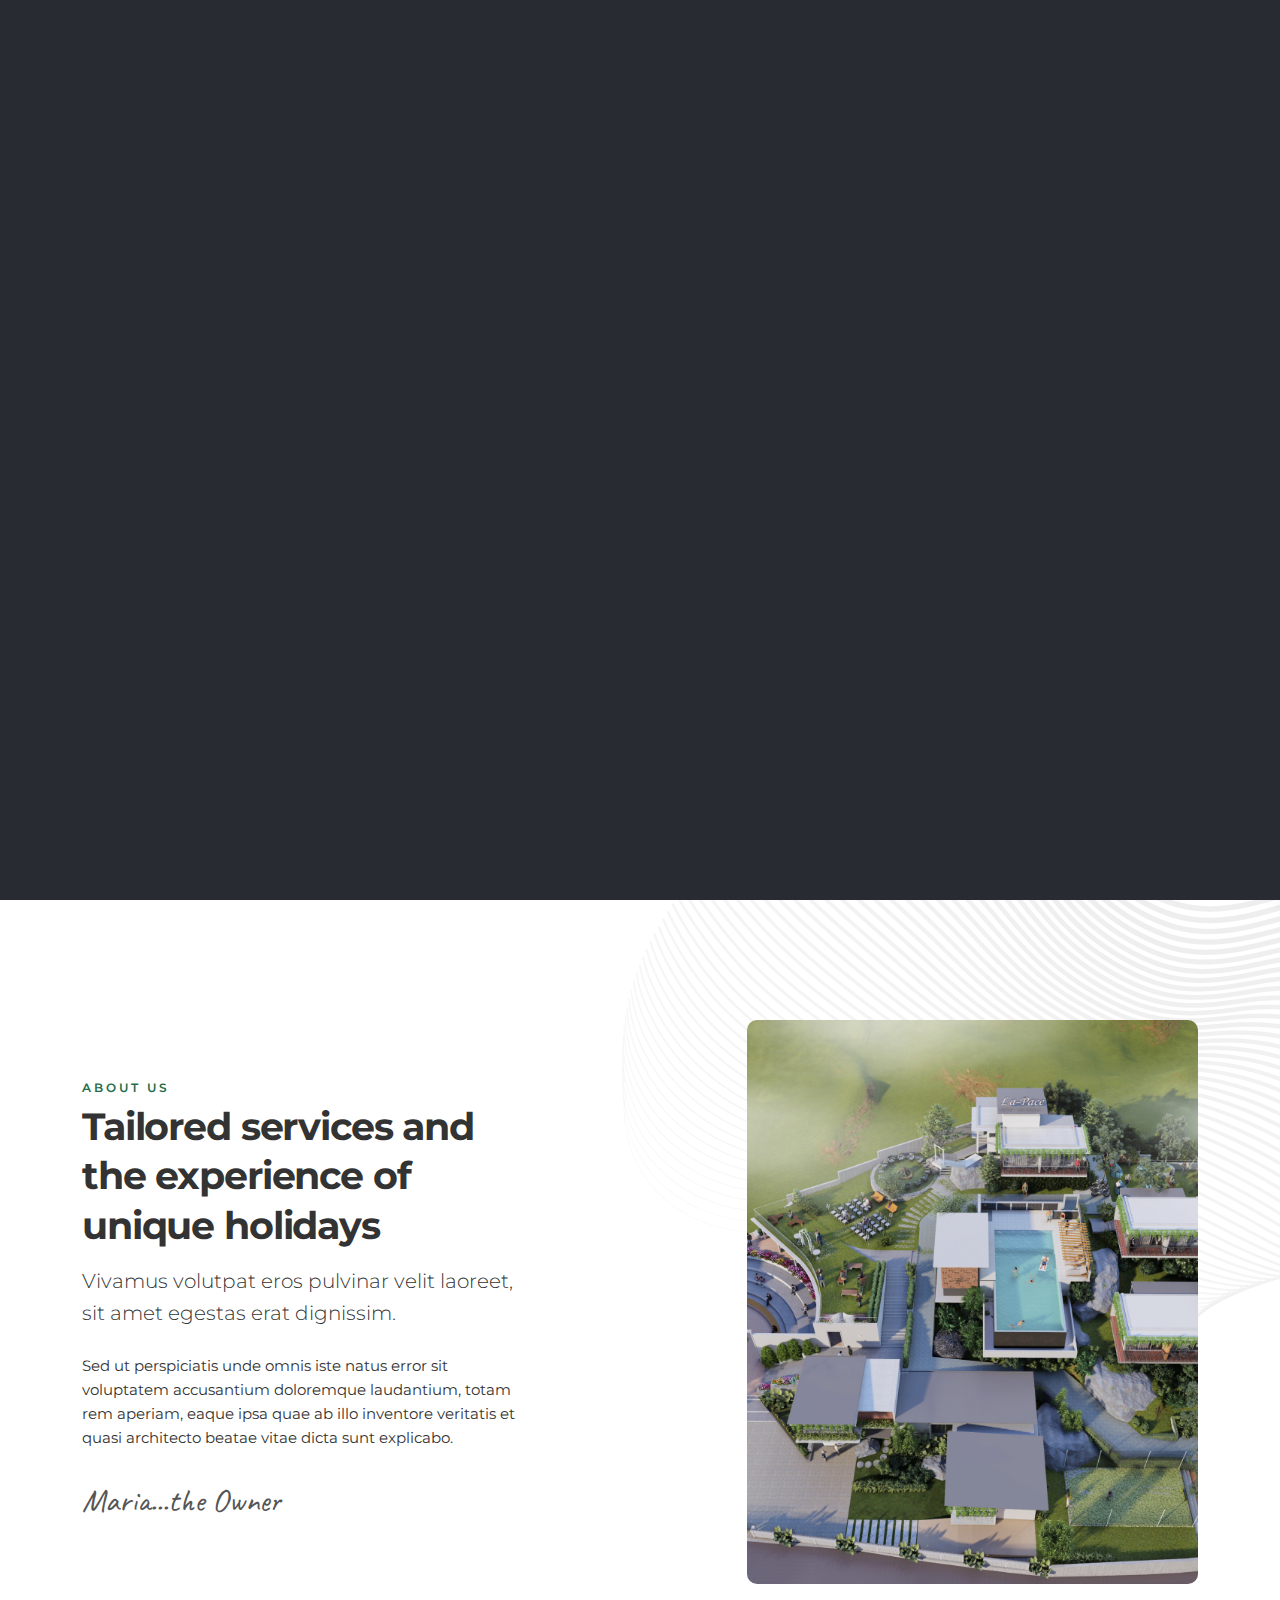
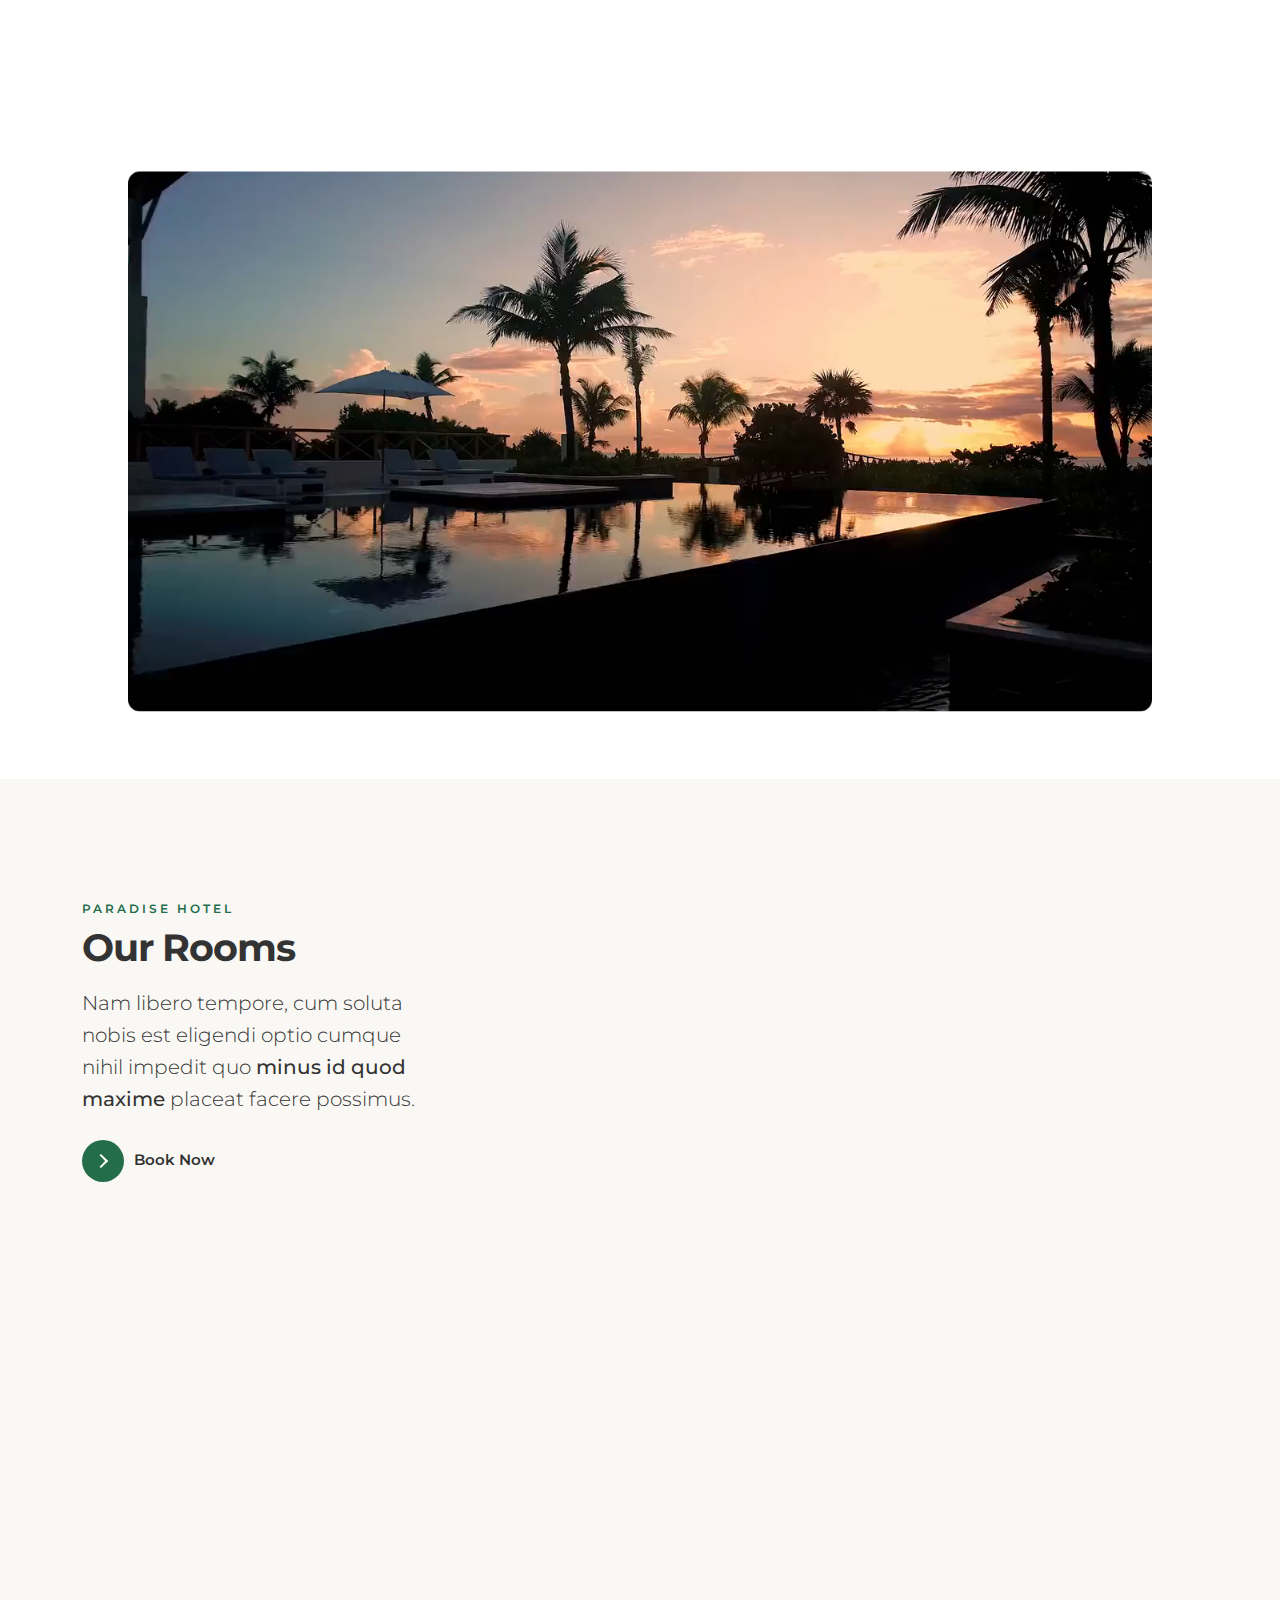
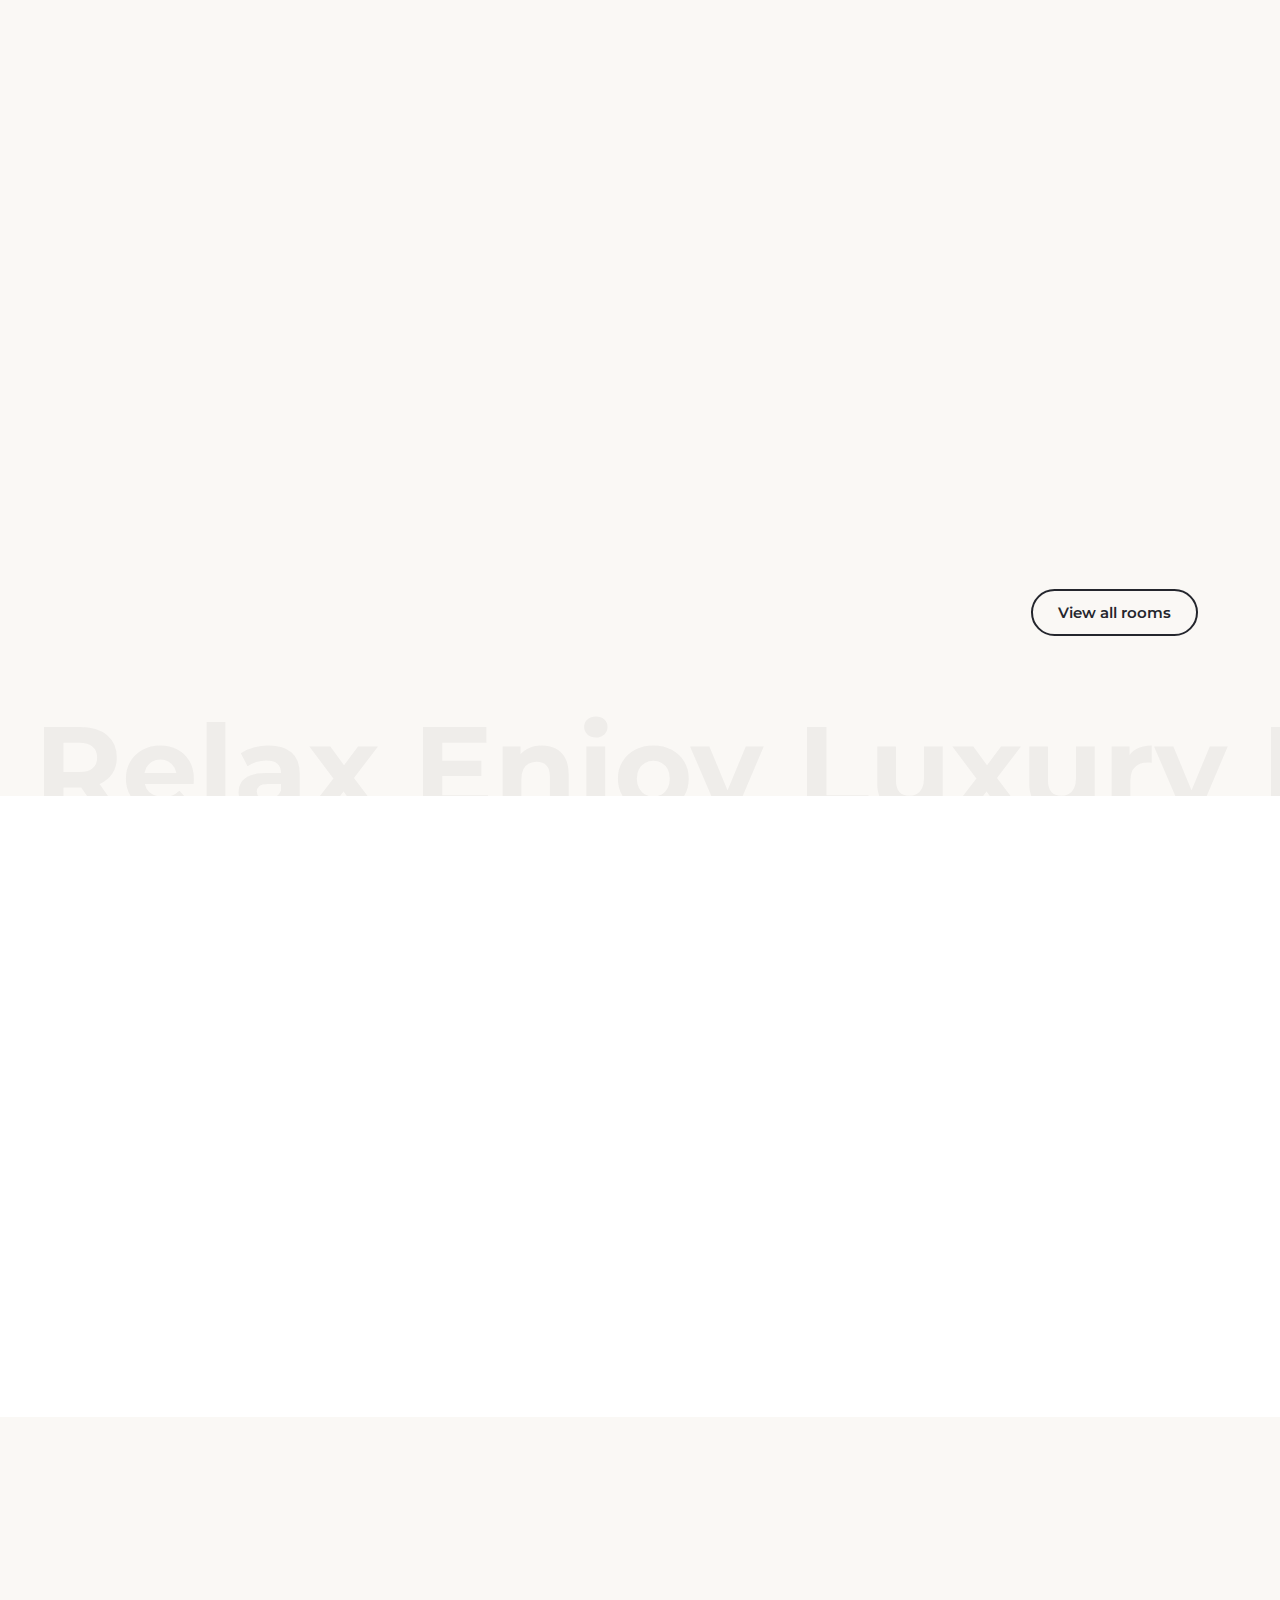
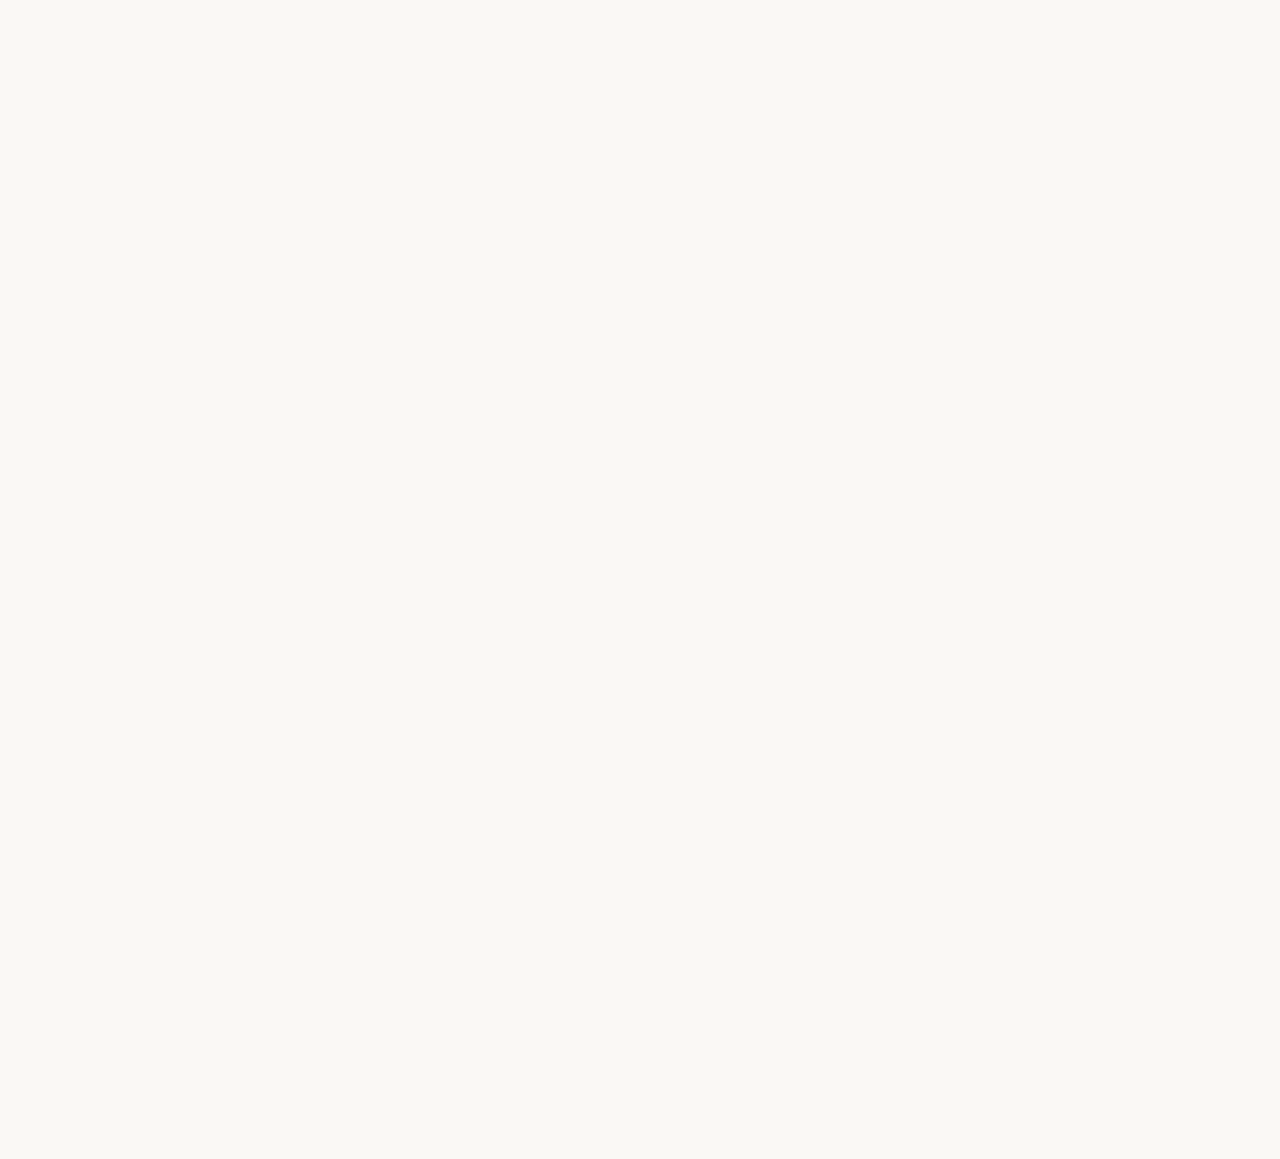
==== commit 6e90e2f2: "add image" ====
--- a/index.html
+++ b/index.html
@@ -295,7 +295,7 @@
                         <!-- /box_item_info -->
                     </div>
                     <!-- /row_list_version_3 -->
-                    <div class="row_list_version_3" data-cue="fadeIn">
+                    <!-- <div class="row_list_version_3" data-cue="fadeIn">
                         <div class="owl-carousel owl-theme carousel_item_1 kenburns rounded-img">
                             <div class="item">
                                 <a href="room-details.html"><img src="img/rooms/3.jpg" alt=""></a>
@@ -307,7 +307,7 @@
                                 <a href="room-details.html"><img src="img/rooms/opt_6.jpg" alt=""></a>
                             </div>
                         </div>
-                        <!-- /carousel -->
+             
                         <div class="box_item_info" data-jarallax-element="-30">
                             <small>From $230/night</small>
                             <h2>Superior Room</h2>
@@ -323,8 +323,8 @@
                                 </ul>
                             </div>
                         </div>
-                        <!-- /box_item_info -->
-                    </div>
+                   
+                    </div> -->
                     <!-- /row_list_version_3 -->
                 </div>
             </div>
